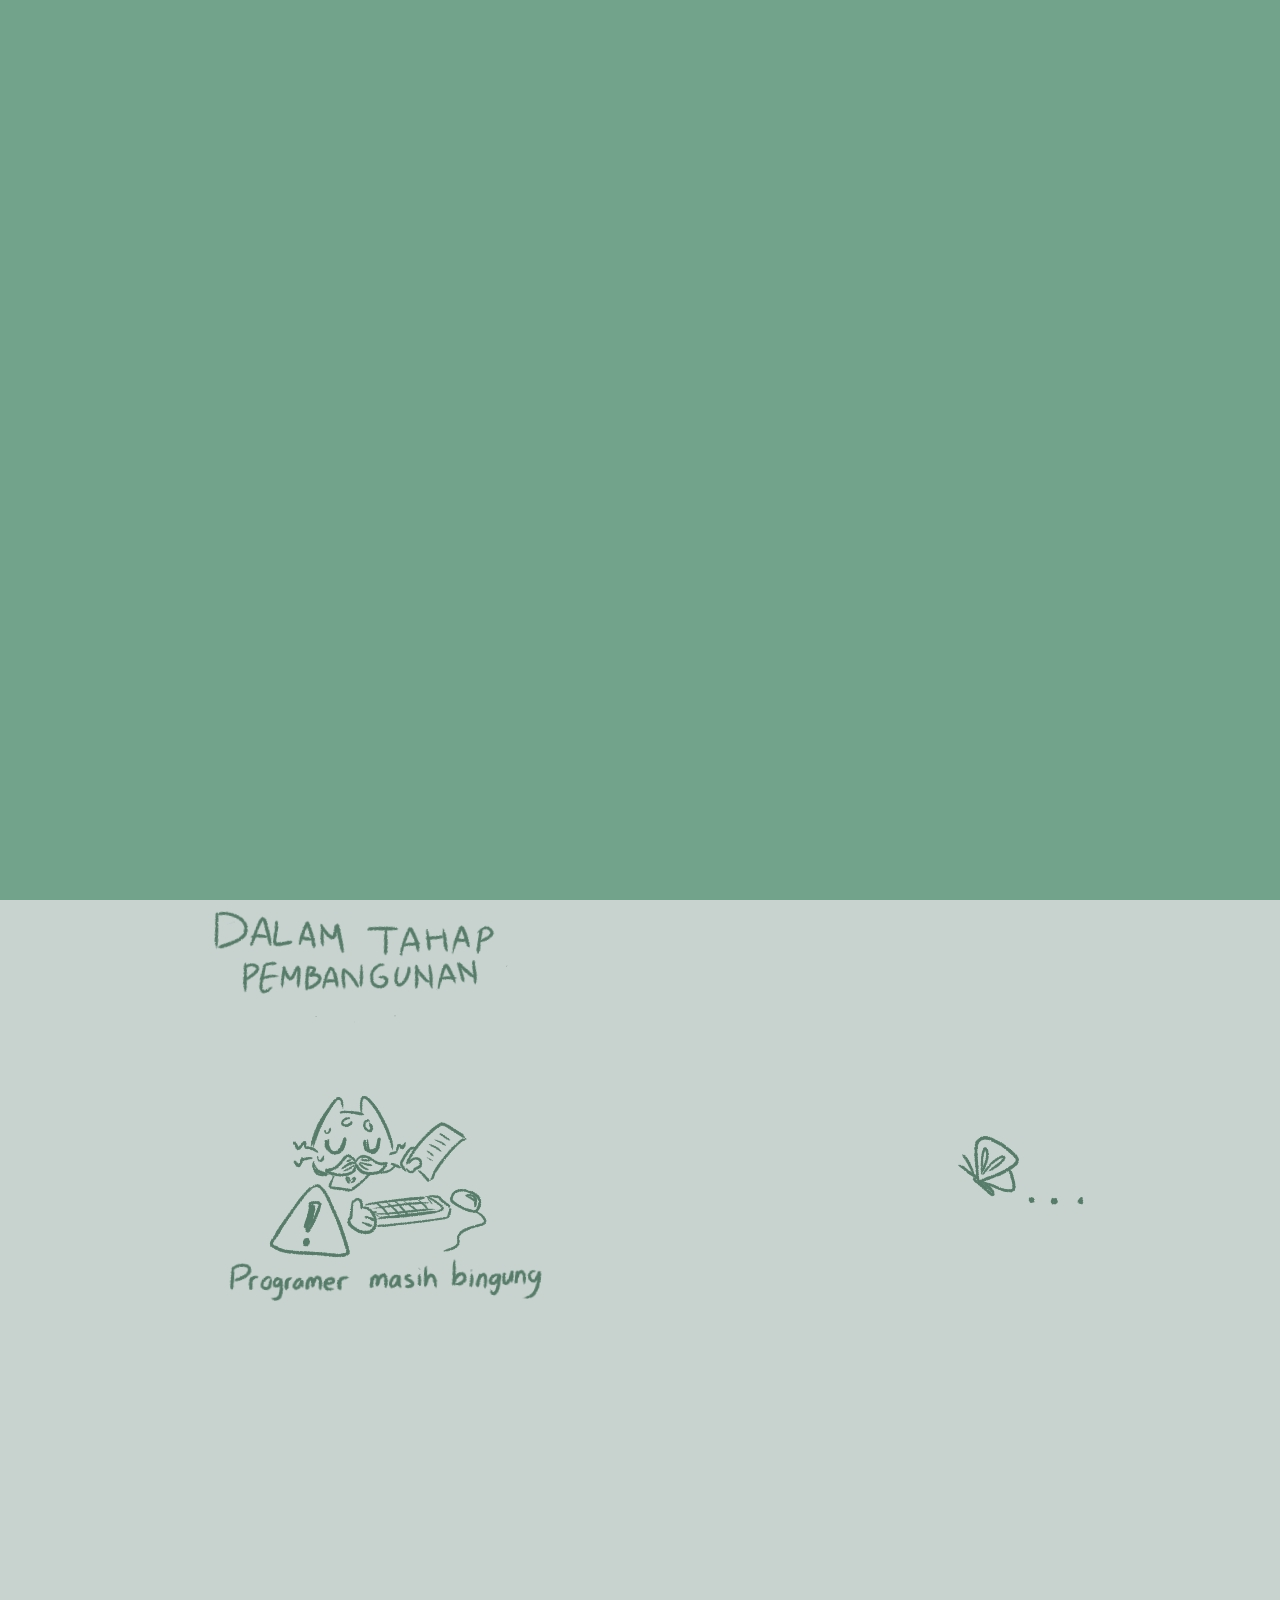
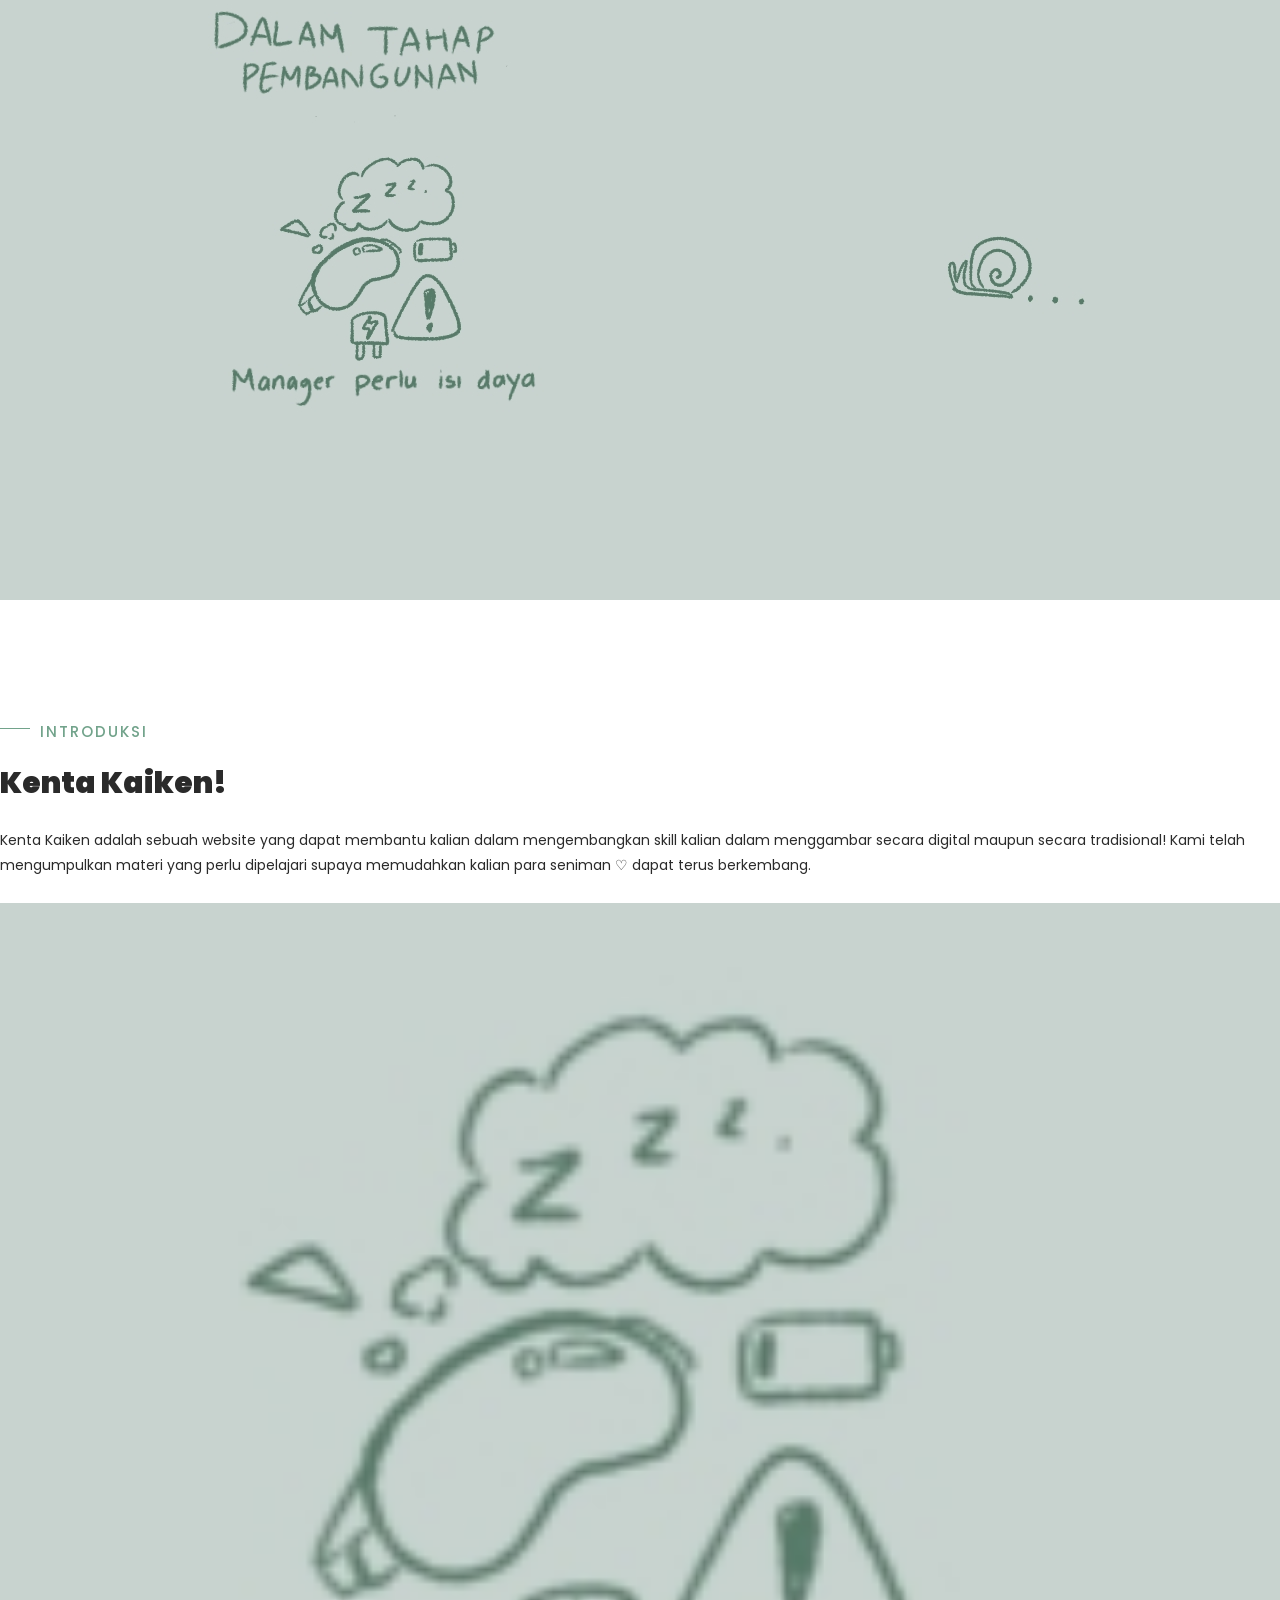
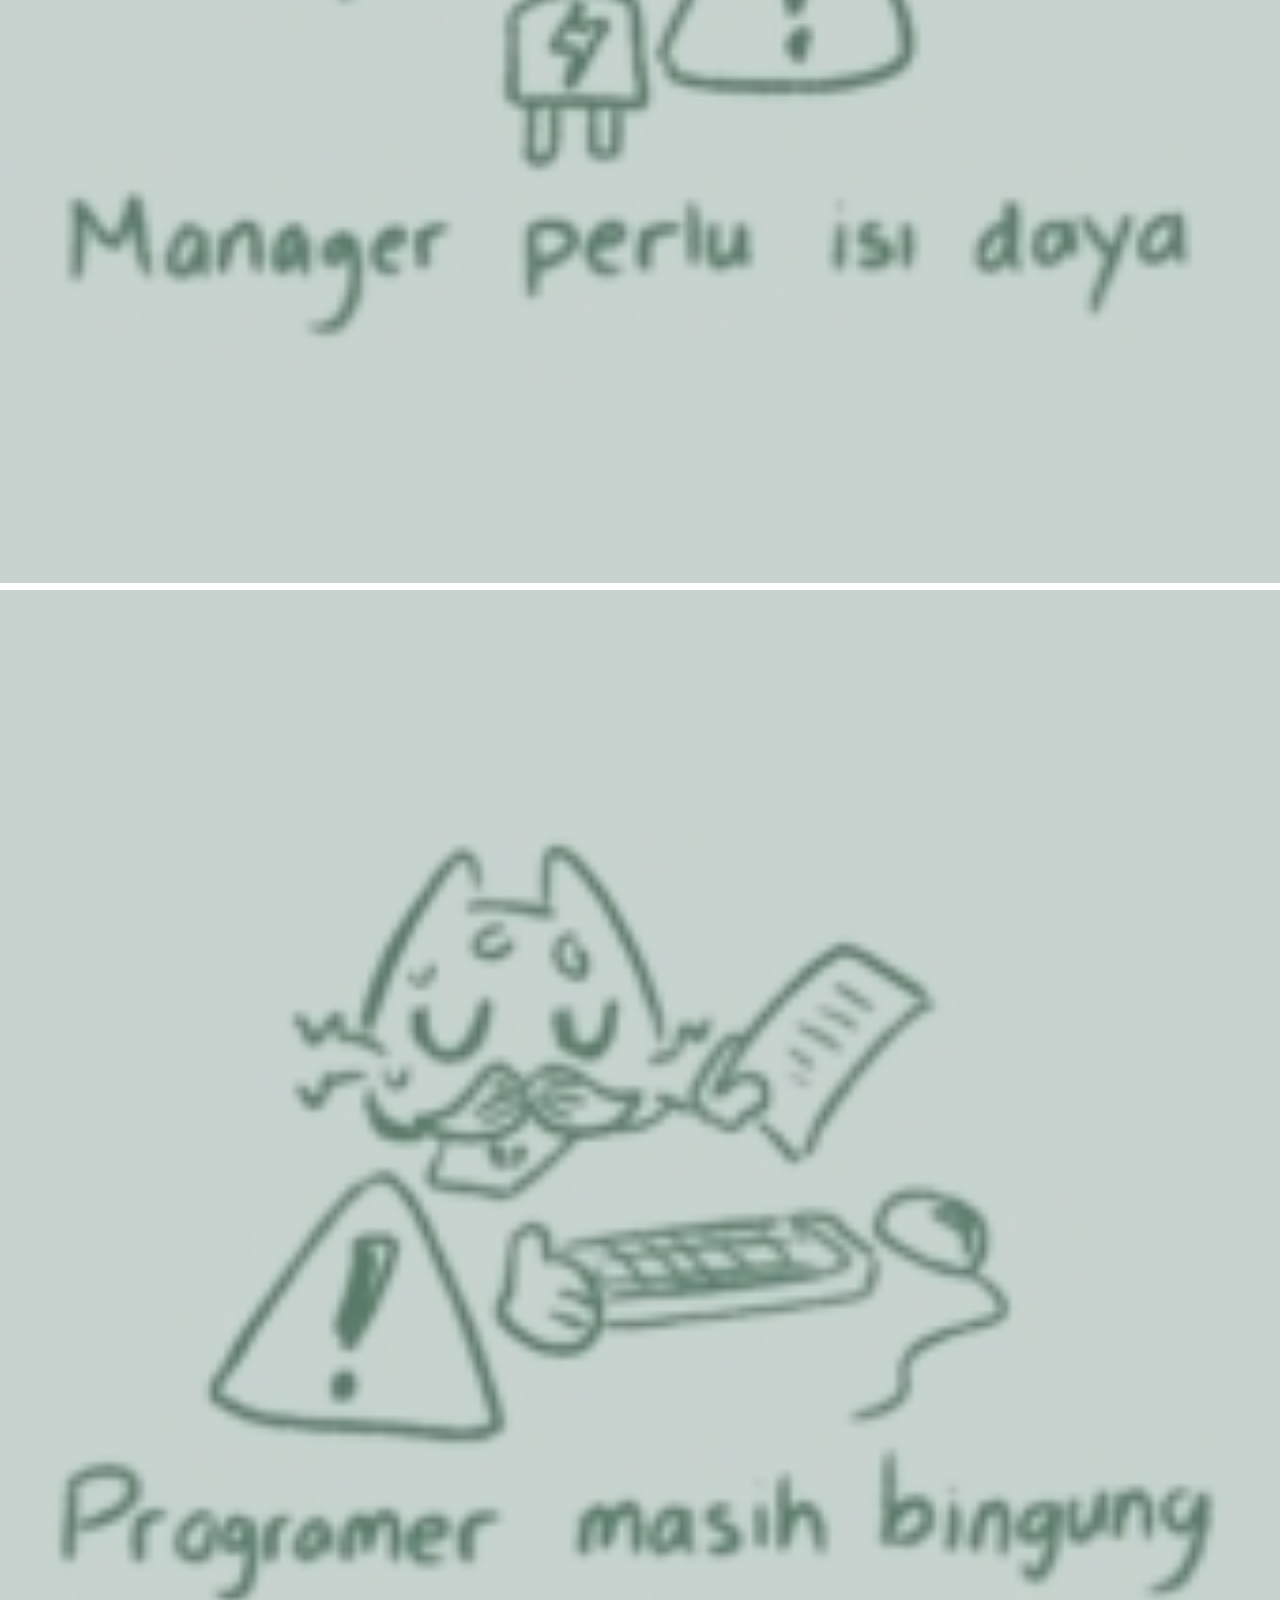
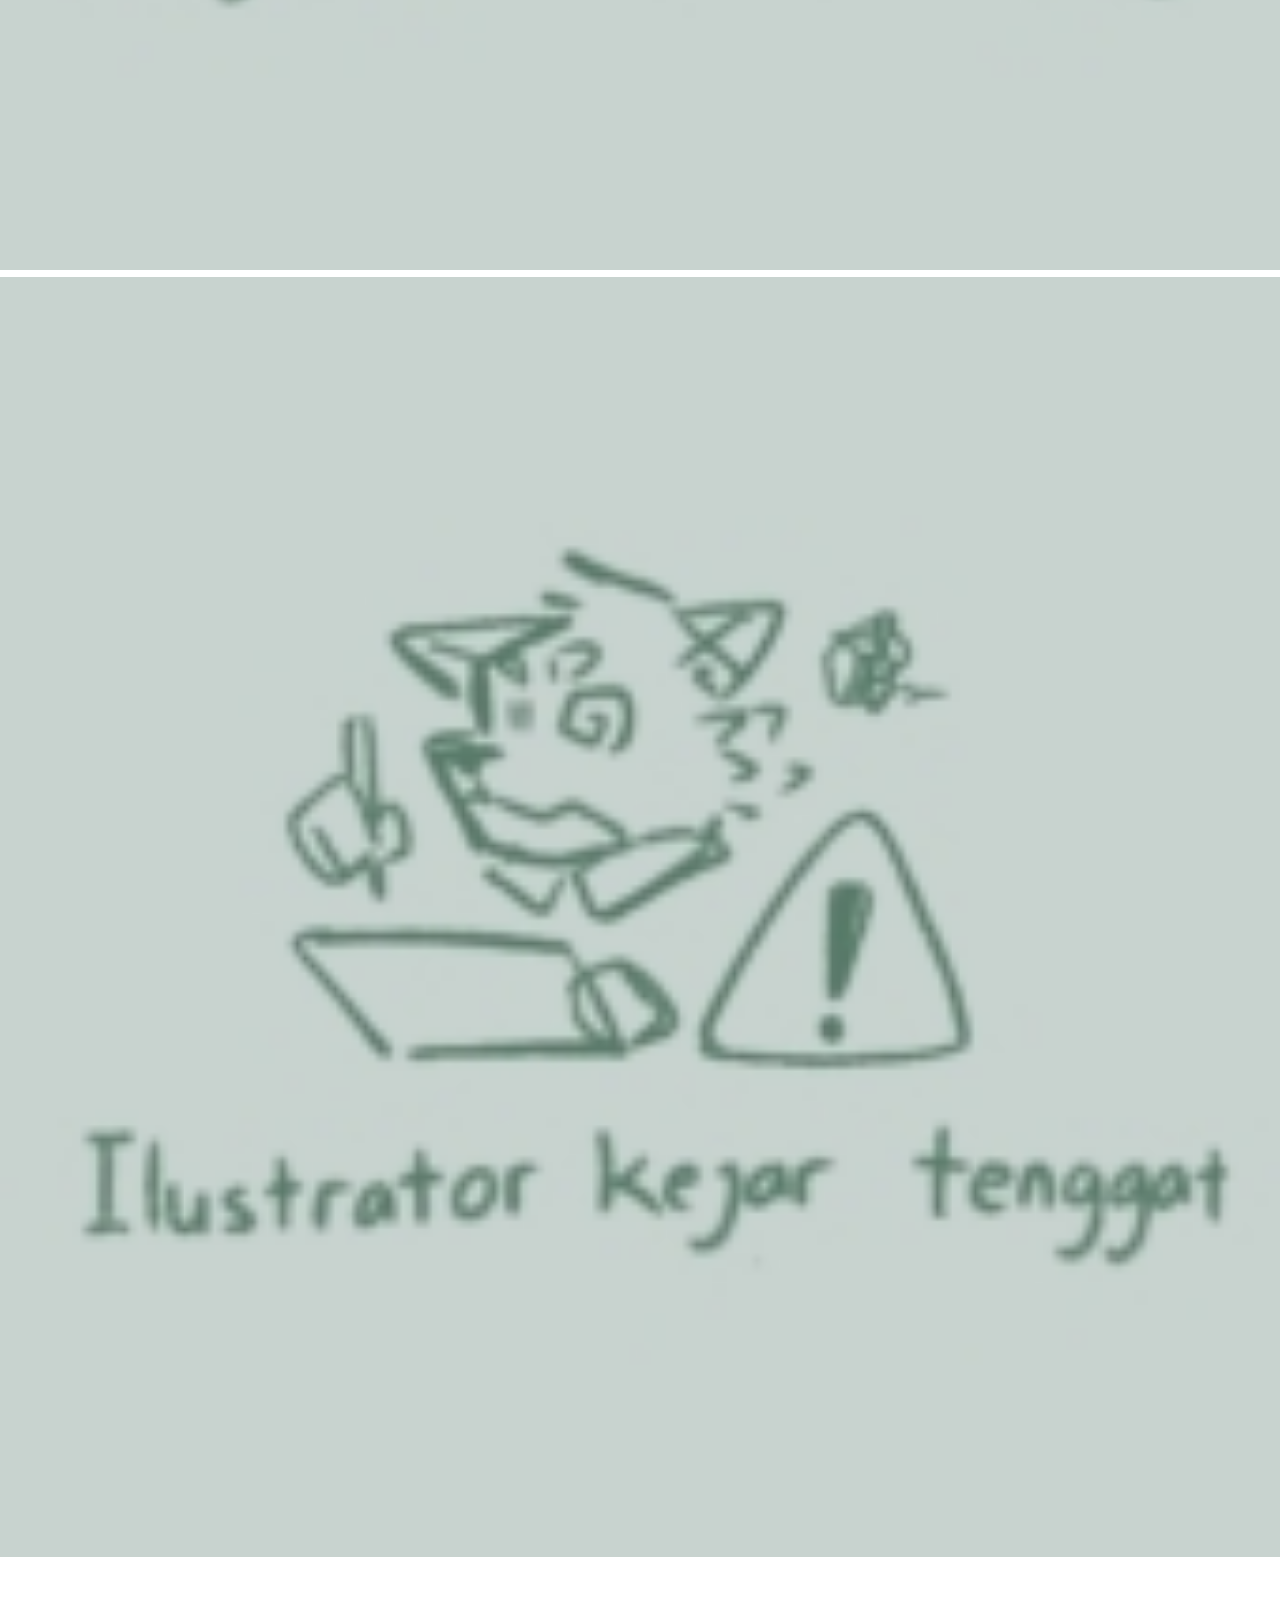
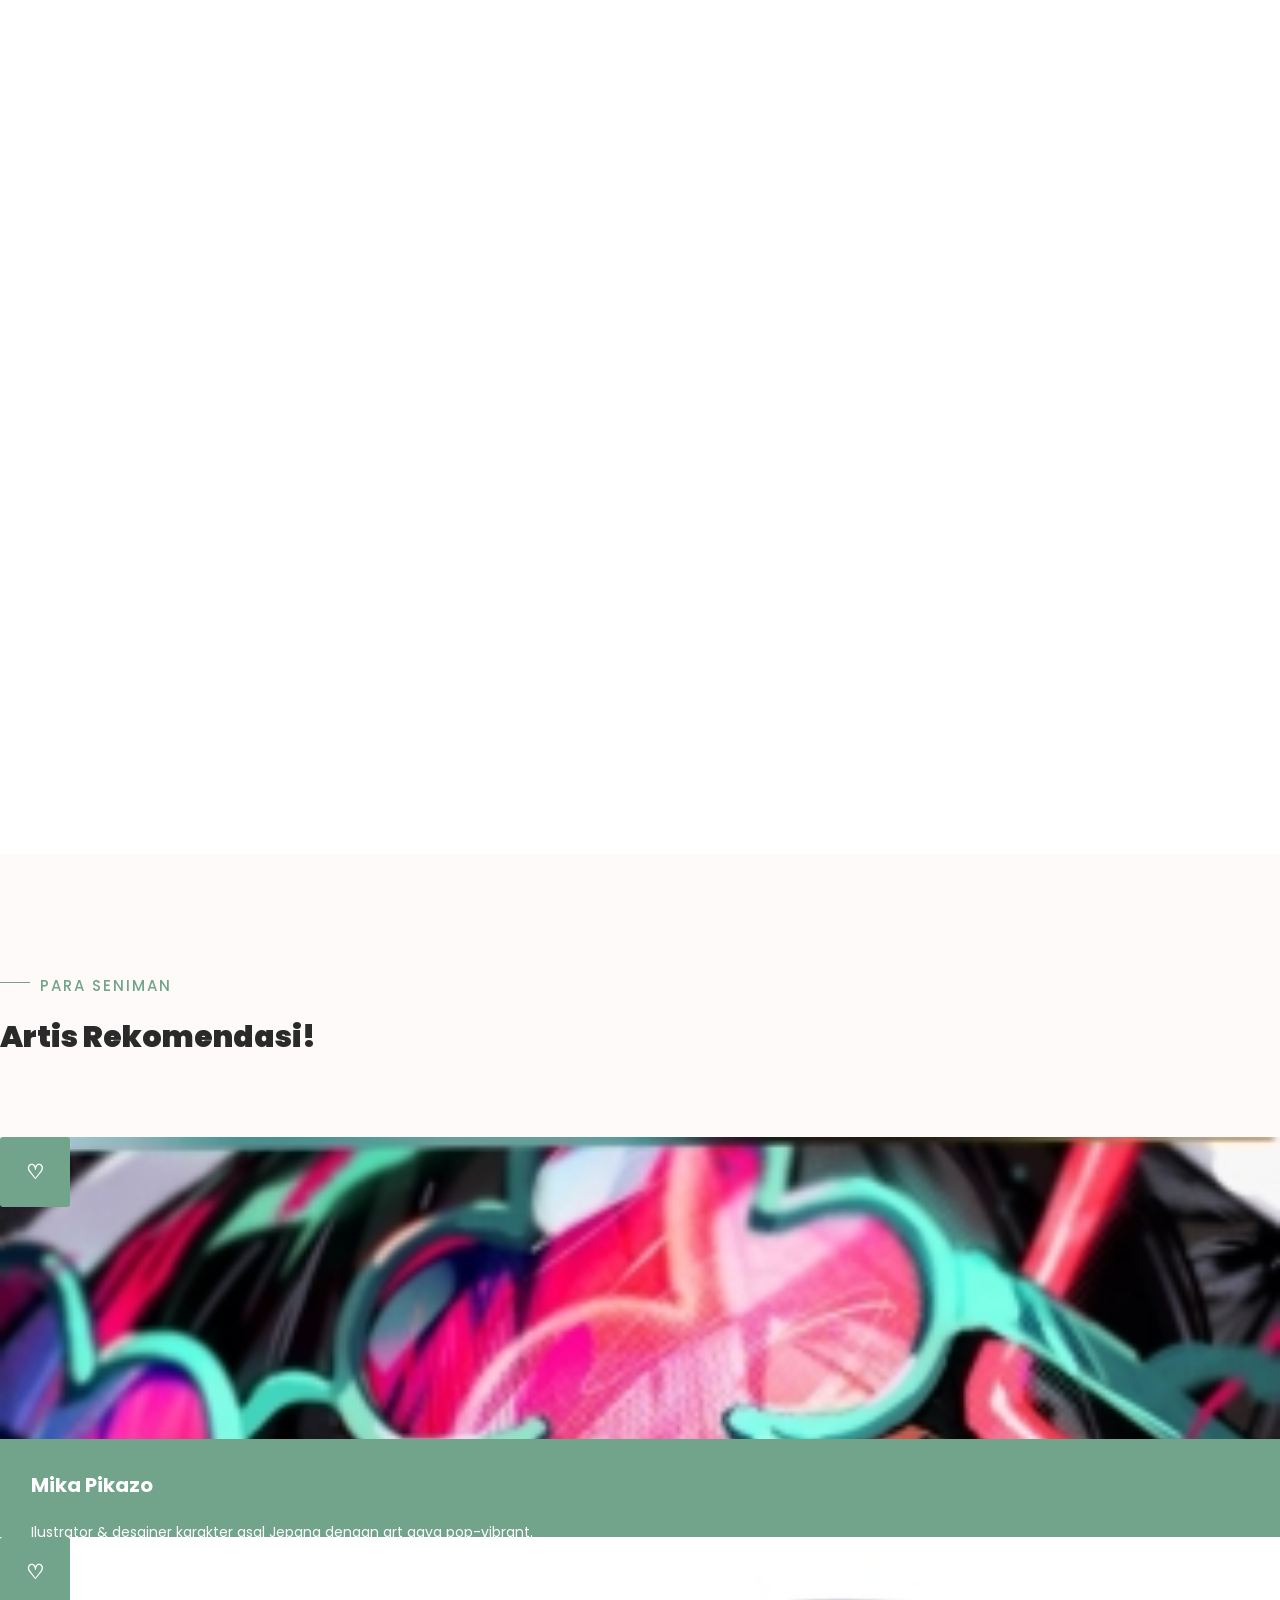
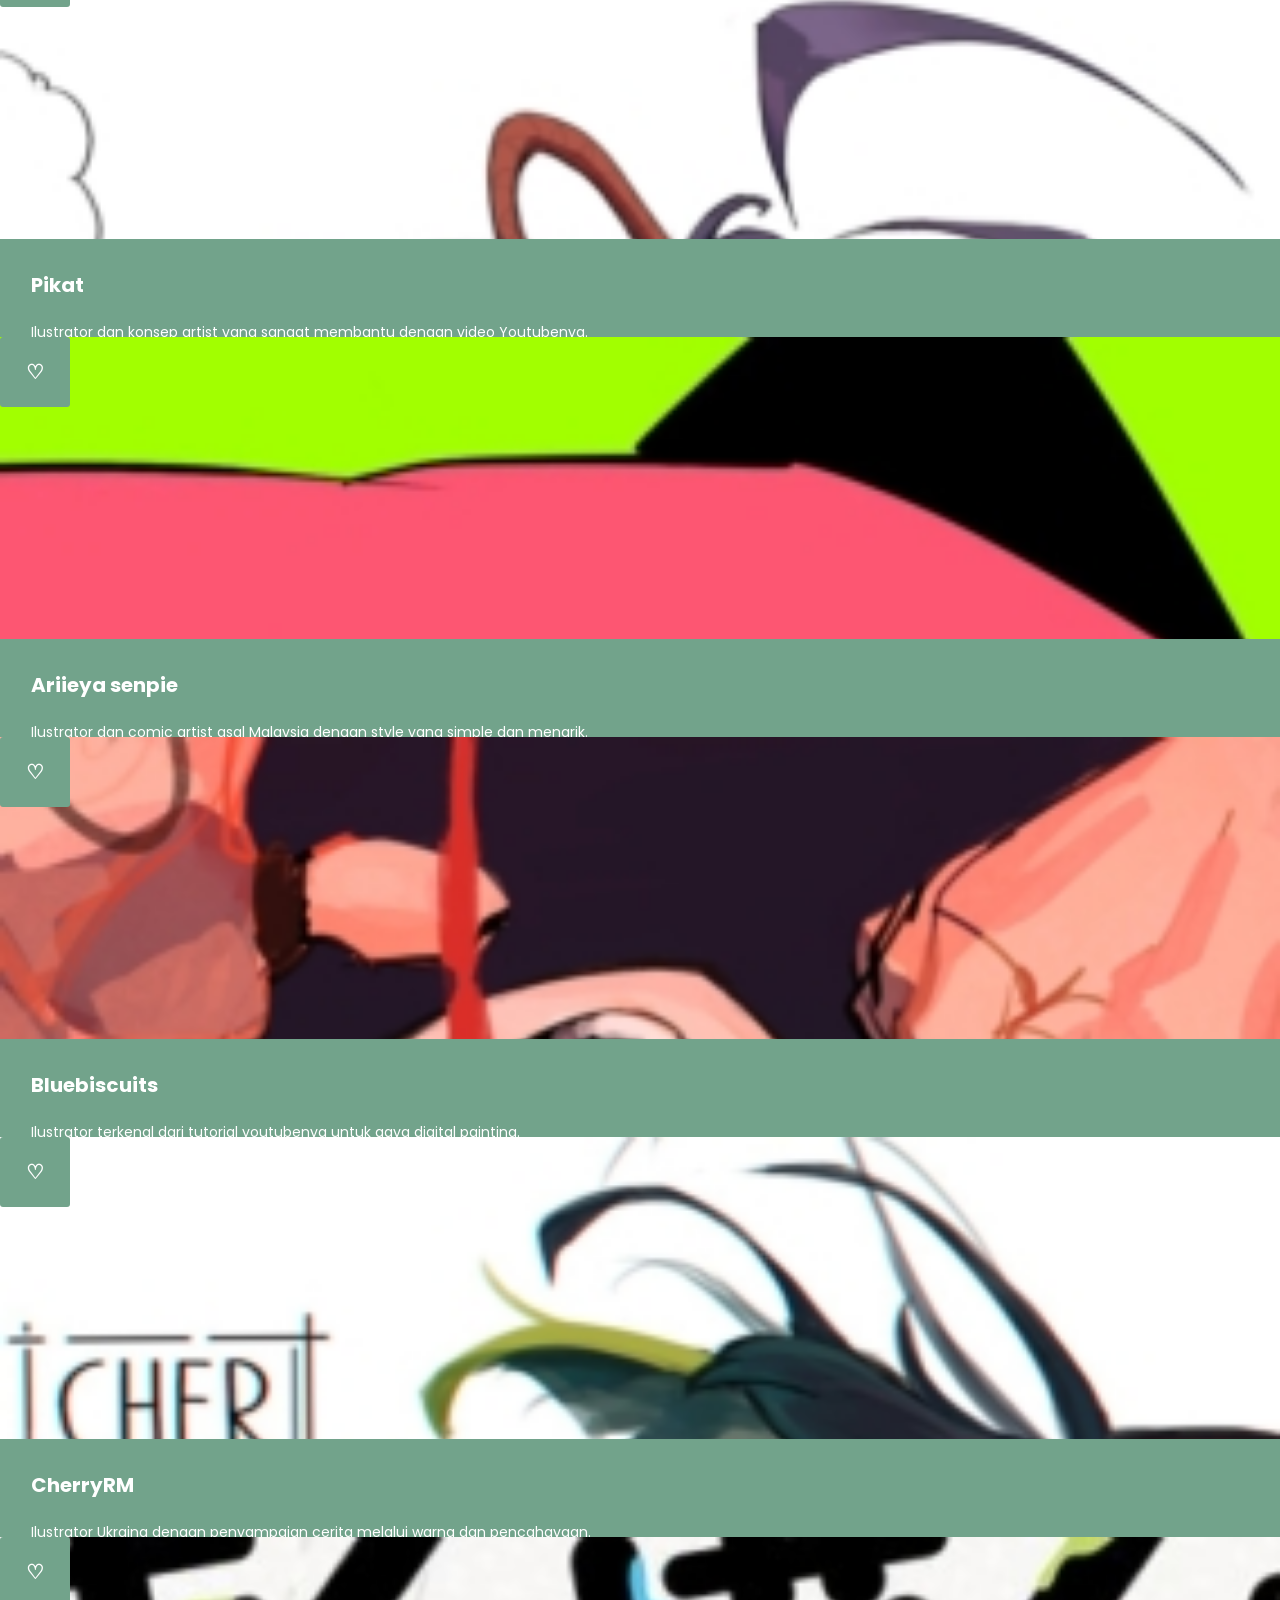
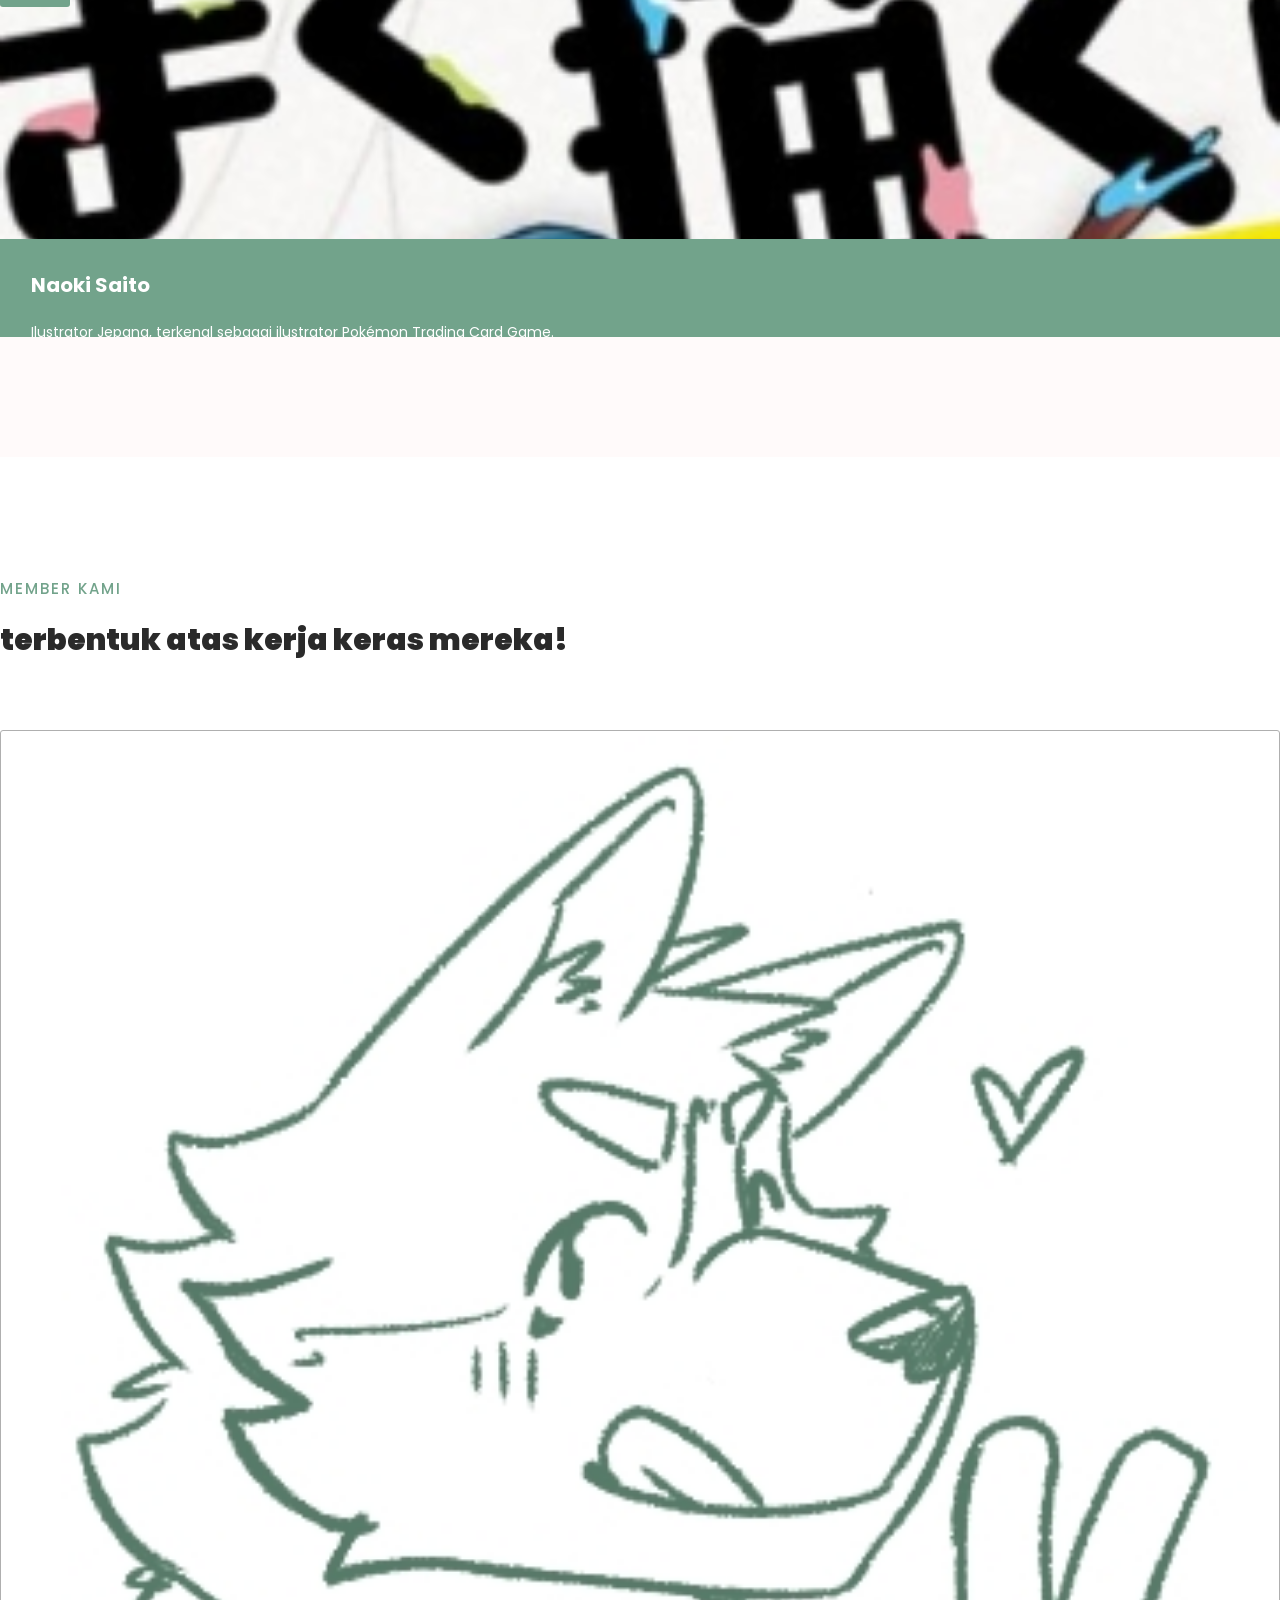
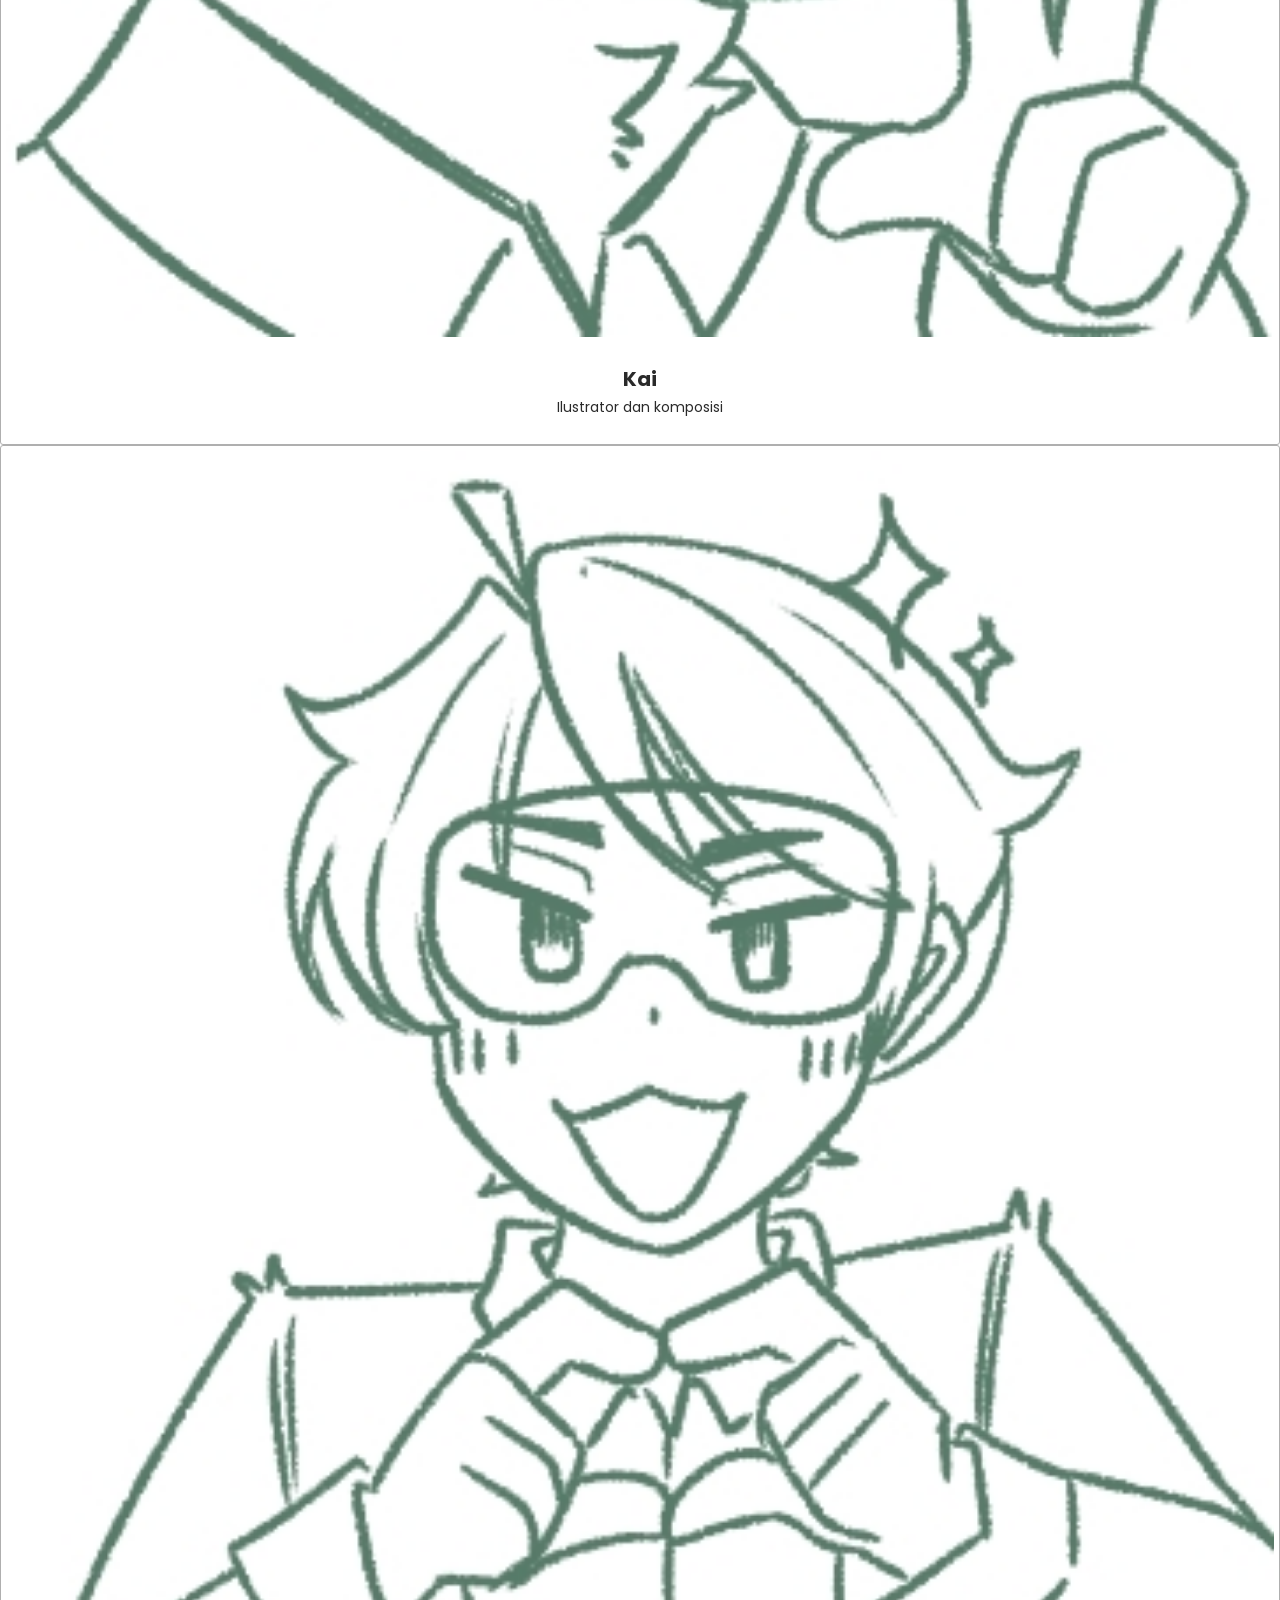
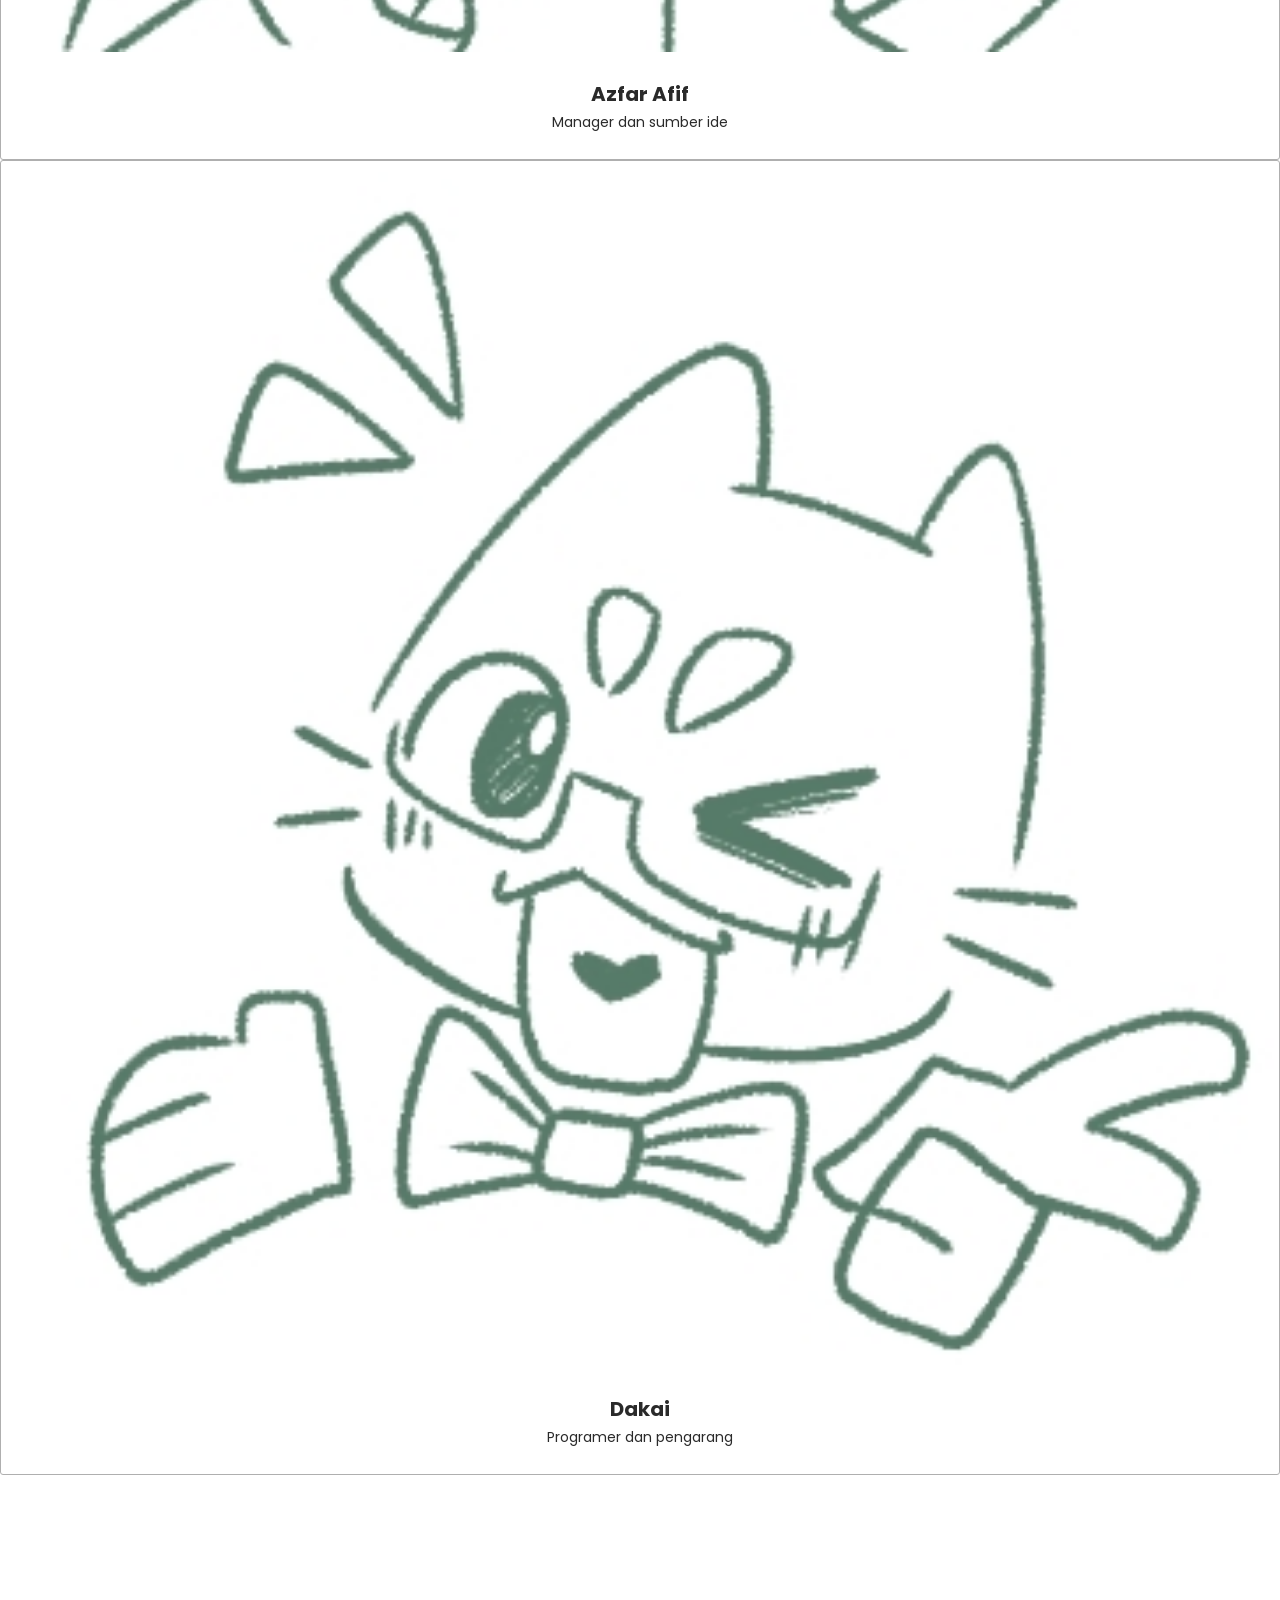
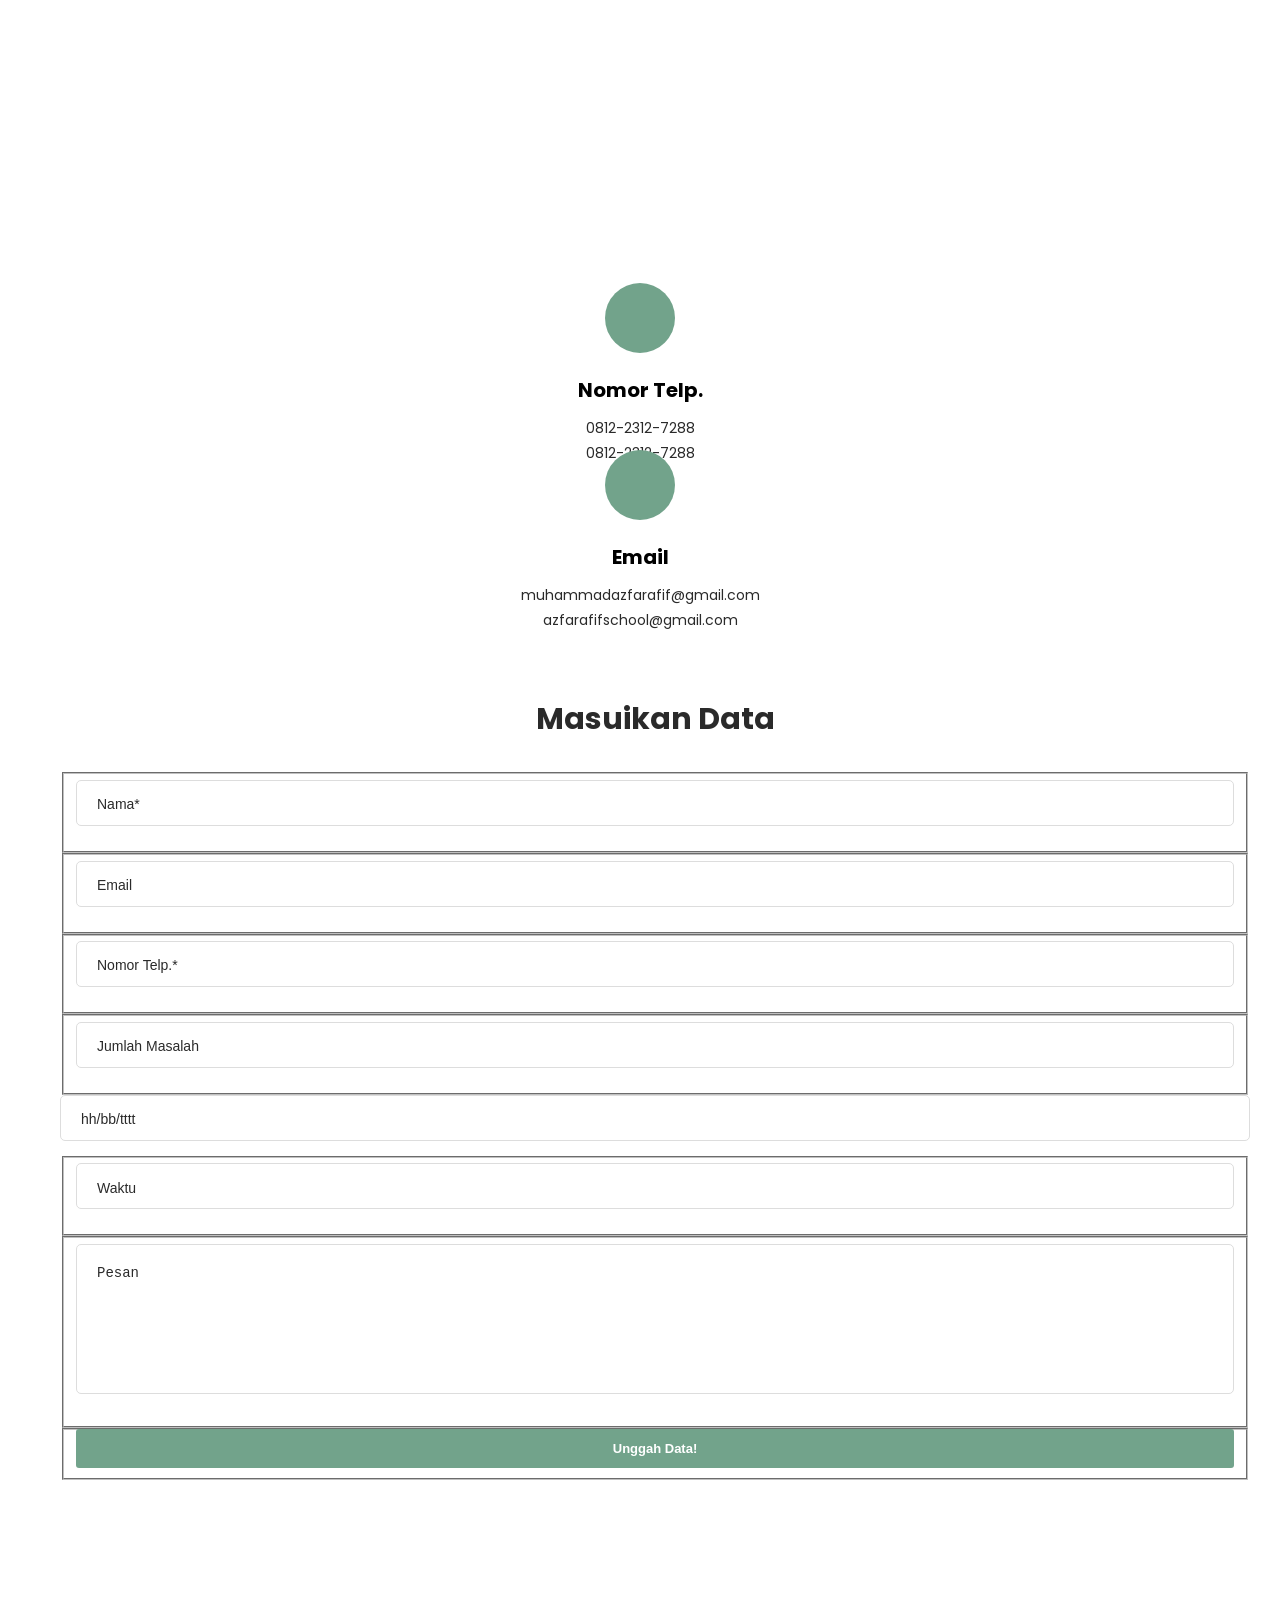
==== index.html @ 00768109 "Update index.html" ====
<!DOCTYPE html>
<html lang="en">

  <head>

    <meta charset="utf-8">
    <meta name="viewport" content="width=device-width, initial-scale=1, shrink-to-fit=no">
    <meta name="description" content="">
    <meta name="author" content="">
    <link href="https://fonts.googleapis.com/css?family=Poppins:100,200,300,400,500,600,700,800,900&display=swap" rel="stylesheet">
    <link href="https://fonts.googleapis.com/css2?family=Dancing+Script:wght@400;500;600;700&display=swap" rel="stylesheet">

    <title>Kenta Kaiken</title>
<!--
    
TemplateMo 558 Klassy Cafe

https://templatemo.com/tm-558-klassy-cafe

-->
    <!-- Additional CSS Files -->
    <link rel="stylesheet" type="text/css" href="assets/css/bootstrap.min.css">

    <link rel="stylesheet" type="text/css" href="assets/css/font-awesome.css">

    <link rel="stylesheet" href="assets/css/templatemo-klassy-cafe.css">

    <link rel="stylesheet" href="assets/css/owl-carousel.css">

    <link rel="stylesheet" href="assets/css/lightbox.css">

    </head>
    
    <body>
    
    <!-- ***** Preloader Start ***** -->
    <div id="preloader">
        <div class="jumper">
            <div></div>
            <div></div>
            <div></div>
        </div>
    </div>  
    <!-- ***** Preloader End ***** -->
    
    
    <!-- ***** Header Area Start ***** -->
    <header class="header-area header-sticky">
        <div class="container">
            <div class="row">
                <div class="col-12">
                    <nav class="main-nav">
                        <!-- ***** Logo Start ***** -->
                        <a href="index.html" class="logo">
                            <img src="assets/images/logo.png" align="klassy cafe html template">
                        </a>
                        <!-- ***** Logo End ***** -->
                        <!-- ***** Menu Start ***** -->
                        <ul class="nav">
                            <li class="scroll-to-section"><a href="#top" class="active">Beranda</a></li>
                            <li class="scroll-to-section"><a href="#about">Tentang</a></li>
                           	
                        <!-- 
                            <li class="submenu">
                                <a href="javascript:;">Drop Down</a>
                                <ul>
                                    <li><a href="#">Drop Down Page 1</a></li>
                                    <li><a href="#">Drop Down Page 2</a></li>
                                    <li><a href="#">Drop Down Page 3</a></li>
                                </ul>
                            </li>
                        -->
                            <li class="scroll-to-section"><a href="#menu">Seniman</a></li>
                            <li class="scroll-to-section"><a href="#chefs">Member</a></li> 
                            <li class="submenu">
                                <a href="javascript:;">Belajar</a>
                                <ul>
                                    <li><a href="garis.html">Garis</a></li>
                                    <li><a href="bentuk.html">Bentuk</a></li>
                                    <li><a href="warna.htm;">Warna</a></li>
                                    <li><a href="perspektif.html">Perspektif</a></li>
                                </ul>
                            </li>
                            <!-- <li class=""><a rel="sponsored" href="https://templatemo.com" target="_blank">External URL</a></li> -->
                            <li class="scroll-to-section"><a href="#reservation">Hubungi Kami</a></li> 
                        </ul>        
                        <a class='menu-trigger'>
                            <span>Menu</span>
                        </a>
                        <!-- ***** Menu End ***** -->
                    </nav>
                </div>
            </div>
        </div>
    </header>
    <!-- ***** Header Area End ***** -->

    <!-- ***** Main Banner Area Start ***** -->
    <div id="top">
        <div class="container-fluid">
            <div class="row">
                <div class="col-lg-4">
                    <div class="left-content">
                        <div class="inner-content">
                            <h4>Kenta Kaiken</h4>
                            <h6>Belajar membuat ilustrasi</h6>
                            <p id="userinfo">Belum Login</p>
                          <div id="authArea">
                              <button onclick="goLogin()" class="nav-cta">Login</button>
                          </div>
                            <!-- <div class="main-white-button scroll-to-section"> -->
                                <!-- <a href=logreg/index.html>Login</a> -->
                            <!-- </div> -->
                        </div>
                    </div>
                </div>
                <div class="col-lg-8">
                    <div class="main-banner header-text">
                        <div class="Modern-Slider">
                          <!-- Item -->
                          <div class="item">
                            <div class="img-fill">
                                <img src="assets/images/slide-01.jpg" alt="">
                            </div>
                          </div>
                          <!-- // Item -->
                          <!-- Item -->
                          <div class="item">
                            <div class="img-fill">
                                <img src="assets/images/slide-02.jpg" alt="">
                            </div>
                          </div>
                          <!-- // Item -->
                          <!-- Item -->
                          <div class="item">
                            <div class="img-fill">
                                <img src="assets/images/slide-03.jpg" alt="">
                            </div>
                          </div>
                          <!-- // Item -->
                        </div>
                    </div>
                </div>
            </div>
        </div>
    </div>
    <!-- ***** Main Banner Area End ***** -->

    <!-- ***** About Area Starts ***** -->
    <section class="section" id="about">
        <div class="container">
            <div class="row">
                <div class="col-lg-6 col-md-6 col-xs-12">
                    <div class="left-text-content">
                        <div class="section-heading">
                            <h6>Introduksi</h6>
                            <h2>Kenta Kaiken!</h2>
                        </div>
                        <p>Kenta Kaiken adalah sebuah website yang dapat membantu kalian dalam mengembangkan skill kalian dalam menggambar secara digital maupun secara tradisional! Kami telah mengumpulkan materi yang perlu dipelajari supaya memudahkan kalian para seniman ♡ dapat terus berkembang.</p>
                        <div class="row">
                            <div class="col-4">
                                <img src="assets/images/about-thumb-01.jpg" alt="">
                            </div>
                            <div class="col-4">
                                <img src="assets/images/about-thumb-02.jpg" alt="">
                            </div>
                            <div class="col-4">
                                <img src="assets/images/about-thumb-03.jpg" alt="">
                            </div>
                        </div>
                    </div>
                </div>
                <div class="col-lg-6 col-md-6 col-xs-12">
                    <div class="right-content">
                        <div class="video-container">
                          <iframe src="https://www.youtube.com/embed/CqUFjcRlwmQ" frameborder="0" allowfullscreen></iframe>
                        </div>
                    </div>
                </div>
            </div>
        </div>
    </section>
    <!-- ***** About Area Ends ***** -->

    <!-- ***** Menu Area Starts ***** -->
    <section class="section" id="menu">
        <div class="container">
            <div class="row">
                <div class="col-lg-4">
                    <div class="section-heading">
                        <h6>Para Seniman</h6>
                        <h2>Artis Rekomendasi!</h2>
                    </div>
                </div>
            </div>
        </div>
        <div class="menu-item-carousel">
            <div class="col-lg-12">
                <div class="owl-menu-item owl-carousel">
                    <div class="item">
                        <div class='card card1'>
                            <div class="price"><h6>♡</h6></div>
                            <div class='info'>
                              <h1 class='title'>Mika Pikazo</h1>
                              <p class='description'>Ilustrator & desainer karakter asal Jepang dengan art gaya pop-vibrant.</p>
                              <div class="main-text-button">
                                  <div class="scroll-to-section"><a href=https://www.mikapikazo.com/>Kunjungi <i class="fa fa-angle-down"></i></a></div>
                              </div>
                            </div>
                        </div>
                    </div>
                    <div class="item">
                        <div class='card card2'>
                            <div class="price"><h6>♡</h6></div>
                            <div class='info'>
                              <h1 class='title'>Pikat</h1>
                              <p class='description'>Ilustrator dan konsep artist yang sangat membantu dengan video Youtubenya.</p>
                              <div class="main-text-button">
                                  <div class="scroll-to-section"><a href=https://www.pikat.io/>Kunjungi <i class="fa fa-angle-down"></i></a></div>
                              </div>
                            </div>
                        </div>
                    </div>
                    <div class="item">
                        <div class='card card3'>
                            <div class="price"><h6>♡</h6></div>
                            <div class='info'>
                              <h1 class='title'>Ariieya senpie</h1>
                              <p class='description'>Ilustrator dan comic artist asal Malaysia dengan style yang simple dan menarik.</p>
                              <div class="main-text-button">
                                  <div class="scroll-to-section"><a href=https://www.instagram.com/ariieya_senpie/>Kunjungi <i class="fa fa-angle-down"></i></a></div>
                              </div>
                            </div>
                        </div>
                    </div>
                    <div class="item">
                        <div class='card card4'>
                            <div class="price"><h6>♡</h6></div>
                            <div class='info'>
                              <h1 class='title'>Bluebiscuits</h1>
                              <p class='description'>Ilustrator terkenal dari tutorial youtubenya untuk gaya digital painting.</p>
                              <div class="main-text-button">
                                  <div class="scroll-to-section"><a href=https://www.youtube.com/channel/UCGz8UsnQO9C2xz_ZlsxAMRQ>Kunjungi <i class="fa fa-angle-down"></i></a></div>
                              </div>
                            </div>
                        </div>
                    </div>
                    <div class="item">
                        <div class='card card5'>
                            <div class="price"><h6>♡</h6></div>
                            <div class='info'>
                              <h1 class='title'>CherryRM</h1>
                              <p class='description'>Ilustrator Ukraina dengan penyampaian cerita melalui warna dan pencahayaan.</p>
                              <div class="main-text-button">
                                  <div class="scroll-to-section"><a href=https://cherryrm.carrd.co/>Kunjungi <i class="fa fa-angle-down"></i></a></div>
                              </div>
                            </div>
                        </div>
                    </div>
                    <div class="item">
                        <div class='card card6'>
                            <div class="price"><h6>♡</h6></div>
                            <div class='info'>
                              <h1 class='title'>Naoki Saito</h1>
                              <p class='description'>Ilustrator Jepang, terkenal sebagai ilustrator Pokémon Trading Card Game.</p>
                              <div class="main-text-button">
                                  <div class="scroll-to-section"><a href=https://www.youtube.com/@saitonaoki2>Kunjungi <i class="fa fa-angle-down"></i></a></div>
                              </div>
                            </div>
                        </div>
                    </div>
                </div>
            </div>
        </div>
    </section>
    <!-- ***** Menu Area Ends ***** -->

    <!-- ***** Chefs Area Starts ***** -->
    <section class="section" id="chefs">
        <div class="container">
            <div class="row">
                <div class="col-lg-4 offset-lg-4 text-center">
                    <div class="section-heading">
                        <h6>Member Kami</h6>
                        <h2>terbentuk atas kerja keras mereka!</h2>
                    </div>
                </div>
            </div>
            <div class="row">
                <div class="col-lg-4">
                    <div class="chef-item">
                        <div class="thumb">
                            <div class="overlay"></div>
                            <ul class="social-icons">
                                <li><a href="#"><i class="fa fa-facebook"></i></a></li>
                                <li><a href="#"><i class="fa fa-twitter"></i></a></li>
                                <li><a href="#"><i class="fa fa-instagram"></i></a></li>
                            </ul>
                            <img src="assets/images/chefs-01.jpg" alt="Chef #1">
                        </div>
                        <div class="down-content">
                            <h4>Kai</h4>
                            <span>Ilustrator dan komposisi</span>
                        </div>
                    </div>
                </div>
                <div class="col-lg-4">
                    <div class="chef-item">
                        <div class="thumb">
                            <div class="overlay"></div>
                            <ul class="social-icons">
                                <li><a href="#"><i class="fa fa-facebook"></i></a></li>
                                <li><a href="#"><i class="fa fa-twitter"></i></a></li>
                                <li><a href="#"><i class="fa fa-behance"></i></a></li>
                            </ul>
                            <img src="assets/images/chefs-02.jpg" alt="Chef #2">
                        </div>
                        <div class="down-content">
                            <h4>Azfar Afif</h4>
                            <span>Manager dan sumber ide</span>
                        </div>
                    </div>
                </div>
                <div class="col-lg-4">
                    <div class="chef-item">
                        <div class="thumb">
                            <div class="overlay"></div>
                            <ul class="social-icons">
                                <li><a href="#"><i class="fa fa-facebook"></i></a></li>
                                <li><a href="#"><i class="fa fa-twitter"></i></a></li>
                                <li><a href="#"><i class="fa fa-google"></i></a></li>
                            </ul>
                            <img src="assets/images/chefs-03.jpg" alt="Chef #3">
                        </div>
                        <div class="down-content">
                            <h4>Dakai</h4>
                            <span>Programer dan pengarang</span>
                        </div>
                    </div>
                </div>
            </div>
        </div>
    </section>
    <!-- ***** Chefs Area Ends ***** -->


    <!-- ***** Reservation Us Area Starts ***** -->
    <section class="section" id="reservation">
        <div class="container">
            <div class="row">
                <div class="col-lg-6 align-self-center">
                    <div class="left-text-content">
                        <div class="section-heading">
                            <h6>Hubungi Kami</h6>
                            <h2>Masukkan data dan lihat apa yang terjadi!</h2>
                        </div>
                        <p>Silahkan hubungi jika ada masakah atau kendala pada website ini.</p>
                        <div class="row">
                            <div class="col-lg-6">
                                <div class="phone">
                                    <i class="fa fa-phone"></i>
                                    <h4>Nomor Telp.</h4>
                                    <span><a href="#">0812-2312-7288</a><br><a href="#">0812-2312-7288</a></span>
                                </div>
                            </div>
                            <div class="col-lg-6">
                                <div class="message">
                                    <i class="fa fa-envelope"></i>
                                    <h4>Email</h4>
                                    <span><a href="#">muhammadazfarafif@gmail.com</a><br><a href="#">azfarafifschool@gmail.com</a></span>
                                </div>
                            </div>
                        </div>
                    </div>
                </div>
                <div class="col-lg-6">
                    <div class="contact-form">
                        <form id="contact" action="" method="post">
                          <div class="row">
                            <div class="col-lg-12">
                                <h4>Masuikan Data</h4>
                            </div>
                            <div class="col-lg-6 col-sm-12">
                              <fieldset>
                                <input name="name" type="text" id="name" placeholder="Nama*" required="">
                              </fieldset>
                            </div>
                            <div class="col-lg-6 col-sm-12">
                              <fieldset>
                              <input name="email" type="text" id="email" pattern="[^ @]*@[^ @]*" placeholder="Email" required="">
                            </fieldset>
                            </div>
                            <div class="col-lg-6 col-sm-12">
                              <fieldset>
                                <input name="phone" type="text" id="phone" placeholder="Nomor Telp.*" required="">
                              </fieldset>
                            </div>
                            <div class="col-md-6 col-sm-12">
                              <fieldset>
                                <select value="number-guests" name="Jumlah Masalah" id="number-guests">
                                    <option value="number-guests">Jumlah Masalah</option>
                                    <option name="1" id="1">1</option>
                                    <option name="2" id="2">2</option>
                                    <option name="3" id="3">3</option>
                                    <option name="4" id="4">4</option>
                                    <option name="5" id="5">5</option>
                                    <option name="6" id="6">6</option>
                                    <option name="7" id="7">7</option>
                                    <option name="8" id="8">8</option>
                                    <option name="9" id="9">9</option>
                                    <option name="10" id="10">10</option>
                                    <option name="11" id="11">11</option>
                                    <option name="12" id="12">12</option>
                                </select>
                              </fieldset>
                            </div>
                            <div class="col-lg-6">
                                <div id="filterDate2">    
                                  <div class="input-group date" data-date-format="jj/mm/yyyy">
                                    <input  name="date" id="date" type="text" class="form-control" placeholder="hh/bb/tttt">
                                    <div class="input-group-addon" >
                                      <span class="glyphicon glyphicon-th"></span>
                                    </div>
                                  </div>
                                </div>   
                            </div>
                            <div class="col-md-6 col-sm-12">
                              <fieldset>
                                <select value="time" name="Waktu" id="time">
                                    <option value="time">Waktu</option>
                                    <option name="Breakfast" id="Breakfast">Pagi</option>
                                    <option name="Lunch" id="Lunch">Siang</option>
                                    <option name="Dinner" id="Dinner">Malam</option>
                                </select>
                              </fieldset>
                            </div>
                            <div class="col-lg-12">
                              <fieldset>
                                <textarea name="Pesan" rows="6" id="message" placeholder="Pesan" required=""></textarea>
                              </fieldset>
                            </div>
                            <div class="col-lg-12">
                              <fieldset>
                                <button type="submit" id="form-submit" class="main-button-icon">Unggah Data!</button>
                              </fieldset>
                            </div>
                          </div>
                        </form>
                    </div>
                </div>
            </div>
        </div>
    </section>
    <!-- ***** Reservation Area Ends ***** -->

    <!-- ***** About Area Starts ***** -->
    <section class="section" id="about">
        <div class="container">
            <div class="row">
                <div class="col-lg-6 col-md-6 col-xs-12">
                    <div class="left-text-content">
                        <div class="section-heading">
                            <h6>Peta</h6>
                            <h2>Disini Tempat Website Kenta Kaiken Dibuat</h2>
                        </div>
                        <p>Kenta Kaiken dibuat sebagai proyek akhir tugas Informatika, yang menguji seberapa paham siswa dalam memahami logika dan tulisan kode pada HTML dan juga CSS. Dengan membuka kode di dalamnya semua di tantang untuk memahami cara kerja serta sekaligus mengasah kemampuan problem solving berdasarkan logika sederhana.</p>
                        <div class="row">
                            <div class="col-4">
                                <img src="assets/images/about-thumb-01.jpg" alt="">
                            </div>
                            <div class="col-4">
                                <img src="assets/images/about-thumb-02.jpg" alt="">
                            </div>
                            <div class="col-4">
                                <img src="assets/images/about-thumb-03.jpg" alt="">
                            </div>
                        </div>
                    </div>
                </div>
                <div class="col-lg-6 col-md-6 col-xs-12">
                    <div class="right-content">
                        <div class="thumb">
                            <iframe src="https://www.google.com/maps/embed?pb=!1m18!1m12!1m3!1d3299.2300313351293!2d110.39281007500517!3d-7.80044999221977!2m3!1f0!2f0!3f0!3m2!1i1024!2i768!4f13.1!3m3!1m2!1s0x2e7a57669d43fe55%3A0x75fae1bb400d4da5!2sSMA%20Negeri%208%20Yogyakarta!5e1!3m2!1sen!2sid!4v1776597935244!5m2!1sen!2sid" width="100%" height="400" frameborder="0" style="border:0" allowfullscreen></iframe>
                        </div>
                    </div>
                </div>
            </div>
        </div>
    </section>
    <!-- ***** About Area Ends ***** -->
    
    <!-- ***** Footer Start ***** -->
    <footer>
        <div class="container">
            <div class="row">
                <div class="col-lg-4 col-xs-12">
                    <div class="right-text-content">
                            <ul class="social-icons">
                                <li><a href="#"><i class="fa fa-facebook"></i></a></li>
                                <li><a href="#"><i class="fa fa-twitter"></i></a></li>
                                <li><a href="#"><i class="fa fa-linkedin"></i></a></li>
                                <li><a href="#"><i class="fa fa-instagram"></i></a></li>
                            </ul>
                    </div>
                </div>
                <div class="col-lg-4">
                    <div class="logo">
                        <a href="index.html"><img src="assets/images/white-logo.png" alt=""></a>
                    </div>
                </div>
                <div class="col-lg-4 col-xs-12">
                    <div class="left-text-content">
                        <p>© Copyright Kenta Kaiken.
                        
                        <br>Design: TemplateMo</p>
                    </div>
                </div>
            </div>
        </div>
    </footer>

    <!-- jQuery -->
    <script src="assets/js/jquery-2.1.0.min.js"></script>

    <!-- Bootstrap -->
    <script src="assets/js/popper.js"></script>
    <script src="assets/js/bootstrap.min.js"></script>

    <!-- Plugins -->
    <script src="assets/js/owl-carousel.js"></script>
    <script src="assets/js/accordions.js"></script>
    <script src="assets/js/datepicker.js"></script>
    <script src="assets/js/scrollreveal.min.js"></script>
    <script src="assets/js/waypoints.min.js"></script>
    <script src="assets/js/jquery.counterup.min.js"></script>
    <script src="assets/js/imgfix.min.js"></script> 
    <script src="assets/js/slick.js"></script> 
    <script src="assets/js/lightbox.js"></script> 
    <script src="assets/js/isotope.js"></script> 
    
    <!-- Global Init -->
    <script src="assets/js/custom.js"></script>
    <script>
      function isLoggedIn() {
        return localStorage.getItem('kentakaiken_logged_in') === 'true';
      }

      function getUsername() {
        return localStorage.getItem('kentakaiken_username') || '';
      }

      var loginLink = document.querySelector('.main-white-button a');

      if (isLoggedIn()) {
        loginLink.textContent = 'Keluar';
        loginLink.href = '#';
        loginLink.onclick = function(e) {
          e.preventDefault();
          localStorage.removeItem('kentakaiken_logged_in');
          localStorage.removeItem('kentakaiken_username');
          localStorage.removeItem('kentakaiken_email');
          window.location.href = 'logreg/index.html';
        };
      } else {
        loginLink.textContent = 'Masuk';
        loginLink.href = 'logreg/index.html';
      }

      // Show username in the banner
      var innerContent = document.querySelector('.inner-content');
      var usernameDisplay = document.createElement('p');
      usernameDisplay.style.color = '#fff';
      usernameDisplay.style.fontSize = '14px';
      usernameDisplay.style.marginTop = '8px';

      if (isLoggedIn()) {
        usernameDisplay.textContent = 'Halo, ' + getUsername() + '!';
      } else {
        usernameDisplay.textContent = '';
      }
    
      innerContent.appendChild(usernameDisplay);

      $(function() {
          var selectedClass = "";
          $("p").click(function(){
          selectedClass = $(this).attr("data-rel");
          $("#portfolio").fadeTo(50, 0.1);
              $("#portfolio div").not("."+selectedClass).fadeOut();
          setTimeout(function() {
            $("."+selectedClass).fadeIn();
            $("#portfolio").fadeTo(50, 1);
          }, 500);
          });
      });
    </script>
  </body>
</html>
---- assets/css/templatemo-klassy-cafe.css ----
/*

TemplateMo 558 Klassy Cafe

https://templatemo.com/tm-558-klassy-cafe

*/

/* ---------------------------------------------
Table of contents
------------------------------------------------
01. font & reset css
02. reset
03. global styles
04. header
05. banner
06. features
07. testimonials
08. contact
09. footer
10. preloader
11. search
12. portfolio

--------------------------------------------- */
/* 
---------------------------------------------
font & reset css
--------------------------------------------- 
*/
@import url("https://fonts.googleapis.com/css?family=Poppins:100,200,300,400,500,600,700,800,900");
/* 
---------------------------------------------
reset
--------------------------------------------- 
*/
html, body, div, span, applet, object, iframe, h1, h2, h3, h4, h5, h6, p, blockquote, div
pre, a, abbr, acronym, address, big, cite, code, del, dfn, em, font, img, ins, kbd, q,
s, samp, small, strike, strong, sub, sup, tt, var, b, u, i, center, dl, dt, dd, ol, ul, li,
figure, header, nav, section, article, aside, footer, figcaption {
  margin: 0;
  padding: 0;
  border: 0;
  outline: 0;
}

.video-container {
    width: 100%;
    aspect-ratio: 16 / 9;
    margin-top: 60px;
}

.video-container iframe {
    width: 100%;
    height: 100%;
    border: none;
}

.clearfix:after {
  content: ".";
  display: block;
  clear: both;
  visibility: hidden;
  line-height: 0;
  height: 0;
}

.clearfix {
  display: inline-block;
}

html[xmlns] .clearfix {
  display: block;
}

* html .clearfix {
  height: 1%;
}

ul, li {
  padding: 0;
  margin: 0;
  list-style: none;
}

header, nav, section, article, aside, footer, hgroup {
  display: block;
}

* {
  box-sizing: border-box;
}

html, body {
  font-family: 'Poppins', sans-serif;
  font-weight: 400;
  background-color: #fff;
  font-size: 16px;
  -ms-text-size-adjust: 100%;
  -webkit-font-smoothing: antialiased;
  -moz-osx-font-smoothing: grayscale;
}

a {
  text-decoration: none !important;
}

h1, h2, h3, h4, h5, h6 {
  margin-top: 0px;
  margin-bottom: 0px;
}

ul {
  margin-bottom: 0px;
}

p {
  font-size: 14px;
  line-height: 25px;
  color: #2a2a2a;
}

/* 
---------------------------------------------
global styles
--------------------------------------------- 
*/
html,
body {
  background: #fff;
  font-family: 'Poppins', sans-serif;
}

::selection {
  background: #72A38B;
  color: #fff;
}

::-moz-selection {
  background: #72A38B;
  color: #fff;
}

@media (max-width: 991px) {
  html, body {
    overflow-x: hidden;
  }
  .mobile-top-fix {
    margin-top: 30px;
    margin-bottom: 0px;
  }
  .mobile-bottom-fix {
    margin-bottom: 30px;
  }
  .mobile-bottom-fix-big {
    margin-bottom: 60px;
  }
}

.main-white-button a {
  font-size: 13px;
  color: #72A38B;
  background-color: #fff;
  padding: 12px 25px;
  display: inline-block;
  border-radius: 3px;
  font-weight: 600;
  transition: all .3s;
}

.main-white-button a:hover {
  opacity: 0.9;
}

.main-text-button a {
  font-size: 13px;
  color: #fff;
  font-weight: 600;
  transition: all .3s;
}

.main-text-button a:hover {
  opacity: 0.9;
}

.section-heading h6 {
  position: relative;
  font-size: 15px;
  color: #72A38B;
  font-weight: 500;
  letter-spacing: 2px;
  text-transform: uppercase;
  padding-left: 40px;
}

.section-heading h6:before {
  width: 30px;
  height: 1px;
  content: '';
  position: absolute;
  left: 0;
  top: 8px;
  background-color: #72A38B;
}

.section-heading h2 {
  line-height: 40px;
  margin-top: 20px;
  margin-bottom: 25px; 
  font-size: 30px;
  font-weight: 900;
  color: #2a2a2a;
}


/* 
---------------------------------------------
header
--------------------------------------------- 
*/

.background-header {
  background-color: #fff;
  height: 80px!important;
  position: fixed!important;
  top: 0px;
  left: 0px;
  right: 0px;
  box-shadow: 0px 0px 10px rgba(0,0,0,0.15)!important;
}

.background-header .logo,
.background-header .main-nav .nav li a {
  color: #1e1e1e!important;
}

.background-header .main-nav .nav li:hover a {
  color: #72A38B!important;
}

.background-header .nav li a.active {
  color: #72A38B!important;
}

.header-area {
  background-color: #fff;
  position: absolute;
  top: 0px;
  left: 0px;
  right: 0px;
  z-index: 100;
  height: 100px;
  -webkit-transition: all .5s ease 0s;
  -moz-transition: all .5s ease 0s;
  -o-transition: all .5s ease 0s;
  transition: all .5s ease 0s;
}

.header-area .main-nav {
  min-height: 80px;
  background: transparent;
}

.header-area .main-nav .logo {
  line-height: 100px;
  color: #fff;
  font-size: 28px;
  font-weight: 700;
  text-transform: uppercase;
  letter-spacing: 2px;
  float: left;
  -webkit-transition: all 0.3s ease 0s;
  -moz-transition: all 0.3s ease 0s;
  -o-transition: all 0.3s ease 0s;
  transition: all 0.3s ease 0s;
}

.background-header .main-nav .logo {
  line-height: 75px;
}

.background-header .nav {
  margin-top: 20px !important;
}

.header-area .main-nav .nav {
  float: right;
  margin-top: 30px;
  margin-right: 0px;
  background-color: transparent;
  -webkit-transition: all 0.3s ease 0s;
  -moz-transition: all 0.3s ease 0s;
  -o-transition: all 0.3s ease 0s;
  transition: all 0.3s ease 0s;
  position: relative;
  z-index: 999;
}

.header-area .main-nav .nav li {
  padding-left: 15px;
  padding-right: 15px;
}

.header-area .main-nav .nav li:last-child {
  padding-right: 0px;
}

.header-area .main-nav .nav li a {
  display: block;
  font-weight: 600;
  font-size: 15px;
  color: #2a2a2a;
  text-transform: capitalize;
  -webkit-transition: all 0.3s ease 0s;
  -moz-transition: all 0.3s ease 0s;
  -o-transition: all 0.3s ease 0s;
  transition: all 0.3s ease 0s;
  height: 40px;
  line-height: 40px;
  border: transparent;
  letter-spacing: 1px;
}

.header-area .main-nav .nav li a {
  color: #2a2a2a;
}

.header-area .main-nav .nav li:hover a,
.header-area .main-nav .nav li a.active {
  color: #72A38B!important;
}

.background-header .main-nav .nav li:hover a,
.background-header .main-nav .nav li a.active {
  color: #72A38B!important;
  opacity: 1;
}

.header-area .main-nav .nav li.submenu {
  position: relative;
  padding-right: 30px;
}

.header-area .main-nav .nav li.submenu:after {
  font-family: FontAwesome;
  content: "\f107";
  font-size: 12px;
  color: #2a2a2a;
  position: absolute;
  right: 18px;
  top: 12px;
}

.background-header .main-nav .nav li.submenu:after {
  color: #2a2a2a;
}

.header-area .main-nav .nav li.submenu ul {
  position: absolute;
  width: 200px;
  box-shadow: 0 2px 28px 0 rgba(0, 0, 0, 0.06);
  overflow: hidden;
  top: 50px;
  opacity: 0;
  transform: translateY(+2em);
  visibility: hidden;
  z-index: -1;
  transition: all 0.3s ease-in-out 0s, visibility 0s linear 0.3s, z-index 0s linear 0.01s;
}

.header-area .main-nav .nav li.submenu ul li {
  margin-left: 0px;
  padding-left: 0px;
  padding-right: 0px;
}

.header-area .main-nav .nav li.submenu ul li a {
  opacity: 1;
  display: block;
  background: #f7f7f7;
  color: #2a2a2a!important;
  padding-left: 20px;
  height: 40px;
  line-height: 40px;
  -webkit-transition: all 0.3s ease 0s;
  -moz-transition: all 0.3s ease 0s;
  -o-transition: all 0.3s ease 0s;
  transition: all 0.3s ease 0s;
  position: relative;
  font-size: 13px;
  font-weight: 400;
  border-bottom: 1px solid #eee;
}

.header-area .main-nav .nav li.submenu ul li a:hover {
  background: #fff;
  color: #72A38B!important;
  padding-left: 25px;
}

.header-area .main-nav .nav li.submenu ul li a:hover:before {
  width: 3px;
}

.header-area .main-nav .nav li.submenu:hover ul {
  visibility: visible;
  opacity: 1;
  z-index: 1;
  transform: translateY(0%);
  transition-delay: 0s, 0s, 0.3s;
}

.header-area .main-nav .menu-trigger {
  cursor: pointer;
  display: block;
  position: absolute;
  top: 33px;
  width: 32px;
  height: 40px;
  text-indent: -9999em;
  z-index: 99;
  right: 40px;
  display: none;
}

.background-header .main-nav .menu-trigger {
  top: 23px;
}

.header-area .main-nav .menu-trigger span,
.header-area .main-nav .menu-trigger span:before,
.header-area .main-nav .menu-trigger span:after {
  -moz-transition: all 0.4s;
  -o-transition: all 0.4s;
  -webkit-transition: all 0.4s;
  transition: all 0.4s;
  background-color: #1e1e1e;
  display: block;
  position: absolute;
  width: 30px;
  height: 2px;
  left: 0;
}

.background-header .main-nav .menu-trigger span,
.background-header .main-nav .menu-trigger span:before,
.background-header .main-nav .menu-trigger span:after {
  background-color: #1e1e1e;
}

.header-area .main-nav .menu-trigger span:before,
.header-area .main-nav .menu-trigger span:after {
  -moz-transition: all 0.4s;
  -o-transition: all 0.4s;
  -webkit-transition: all 0.4s;
  transition: all 0.4s;
  background-color: #1e1e1e;
  display: block;
  position: absolute;
  width: 30px;
  height: 2px;
  left: 0;
  width: 75%;
}

.background-header .main-nav .menu-trigger span:before,
.background-header .main-nav .menu-trigger span:after {
  background-color: #1e1e1e;
}

.header-area .main-nav .menu-trigger span:before,
.header-area .main-nav .menu-trigger span:after {
  content: "";
}

.header-area .main-nav .menu-trigger span {
  top: 16px;
}

.header-area .main-nav .menu-trigger span:before {
  -moz-transform-origin: 33% 100%;
  -ms-transform-origin: 33% 100%;
  -webkit-transform-origin: 33% 100%;
  transform-origin: 33% 100%;
  top: -10px;
  z-index: 10;
}

.header-area .main-nav .menu-trigger span:after {
  -moz-transform-origin: 33% 0;
  -ms-transform-origin: 33% 0;
  -webkit-transform-origin: 33% 0;
  transform-origin: 33% 0;
  top: 10px;
}

.header-area .main-nav .menu-trigger.active span,
.header-area .main-nav .menu-trigger.active span:before,
.header-area .main-nav .menu-trigger.active span:after {
  background-color: transparent;
  width: 100%;
}

.header-area .main-nav .menu-trigger.active span:before {
  -moz-transform: translateY(6px) translateX(1px) rotate(45deg);
  -ms-transform: translateY(6px) translateX(1px) rotate(45deg);
  -webkit-transform: translateY(6px) translateX(1px) rotate(45deg);
  transform: translateY(6px) translateX(1px) rotate(45deg);
  background-color: #1e1e1e;
}

.background-header .main-nav .menu-trigger.active span:before {
  background-color: #1e1e1e;
}

.header-area .main-nav .menu-trigger.active span:after {
  -moz-transform: translateY(-6px) translateX(1px) rotate(-45deg);
  -ms-transform: translateY(-6px) translateX(1px) rotate(-45deg);
  -webkit-transform: translateY(-6px) translateX(1px) rotate(-45deg);
  transform: translateY(-6px) translateX(1px) rotate(-45deg);
  background-color: #1e1e1e;
}

.background-header .main-nav .menu-trigger.active span:after {
  background-color: #1e1e1e;
}

.header-area.header-sticky {
  min-height: 80px;
}

.header-area .nav {
  margin-top: 30px;
}

.header-area.header-sticky .nav li a.active {
  color: #72A38B;
}

@media (max-width: 1200px) {
  .header-area .main-nav .nav li {
    padding-left: 12px;
    padding-right: 12px;
  }
  .header-area .main-nav:before {
    display: none;
  }
}

@media (max-width: 767px) {
  .header-area .main-nav .logo {
    color: #1e1e1e;
  }
  .header-area.header-sticky .nav li a:hover,
  .header-area.header-sticky .nav li a.active {
    color: #72A38B!important;
    opacity: 1;
  }
  .header-area.header-sticky .nav li.search-icon a {
    width: 100%;
  }
  .header-area {
    background-color: #f7f7f7;
    padding: 0px 15px;
    height: 100px;
    box-shadow: none;
    text-align: center;
  }
  .header-area .container {
    padding: 0px;
  }
  .header-area .logo {
    margin-left: 30px;
  }
  .header-area .menu-trigger {
    display: block !important;
  }
  .header-area .main-nav {
    overflow: hidden;
  }
  .header-area .main-nav .nav {
    float: none;
    width: 100%;
    display: none;
    -webkit-transition: all 0s ease 0s;
    -moz-transition: all 0s ease 0s;
    -o-transition: all 0s ease 0s;
    transition: all 0s ease 0s;
    margin-left: 0px;
  }
  .header-area .main-nav .nav li:first-child {
    border-top: 1px solid #eee;
  }
  .header-area.header-sticky .nav {
    margin-top: 100px !important;
  }
  .header-area .main-nav .nav li {
    width: 100%;
    background: #fff;
    border-bottom: 1px solid #eee;
    padding-left: 0px !important;
    padding-right: 0px !important;
  }
  .header-area .main-nav .nav li a {
    height: 50px !important;
    line-height: 50px !important;
    padding: 0px !important;
    border: none !important;
    background: #f7f7f7 !important;
    color: #191a20 !important;
  }
  .header-area .main-nav .nav li a:hover {
    background: #eee !important;
    color: #72A38B!important;
  }
  .header-area .main-nav .nav li.submenu ul {
    position: relative;
    visibility: inherit;
    opacity: 1;
    z-index: 1;
    transform: translateY(0%);
    transition-delay: 0s, 0s, 0.3s;
    top: 0px;
    width: 100%;
    box-shadow: none;
    height: 0px;
  }
  .header-area .main-nav .nav li.submenu ul li a {
    font-size: 12px;
    font-weight: 400;
  }
  .header-area .main-nav .nav li.submenu ul li a:hover:before {
    width: 0px;
  }
  .header-area .main-nav .nav li.submenu ul.active {
    height: auto !important;
  }
  .header-area .main-nav .nav li.submenu:after {
    color: #3B566E;
    right: 25px;
    font-size: 14px;
    top: 15px;
  }
  .header-area .main-nav .nav li.submenu:hover ul, .header-area .main-nav .nav li.submenu:focus ul {
    height: 0px;
  }
}

@media (min-width: 767px) {
  .header-area .main-nav .nav {
    display: flex !important;
  }
}


/* 
---------------------------------------------
banner
--------------------------------------------- 
*/

#top {
  padding-top: 100px;
}

#top .col-lg-4,
#top .col-lg-8 {
  padding: 0px;
}

#top .left-content {
  background-image: url(../images/top-left-bg.jpg);
  background-position: center center;
  background-repeat: no-repeat;
  background-size: cover;
  position: relative;
  width: 100%;
  height: 100%;
}

#top .left-content .inner-content {
  position: absolute;
  top: 50%;
  transform: translate(-50%, -50%);
  left: 50%;
}

#top .left-content h4 {
  font-family: 'Poppins', sans-serif;
  color: #fff;
  font-size: 54px;
  font-weight: 700;
}

#top .left-content h6 {
  font-size: 15px;
  text-transform: uppercase;
  font-weight: 600;
  color: #fff;
  letter-spacing: 3px;
  margin-top: 5px;
}

#top .left-content .main-white-button  {
  margin-top: 25px;
  margin-bottom: 10px;
}

#top .left-content .main-white-button a {
  display: inline-block;
}

/* ==== Main CSS === */
.img-fill{
  width: 100%;
  display: block;
  overflow: hidden;
  position: relative;
  text-align: center
}

.img-fill img {
  min-height: 100%;
  min-width: 100%;
  position: relative;
  display: inline-block;
  max-width: none;
}

*,
*:before,
*:after {
  -webkit-box-sizing: border-box;
  box-sizing: border-box;
  -webkit-font-smoothing: antialiased;
  -moz-osx-font-smoothing: grayscale;
}

.Grid1k {
  padding: 0 15px;
  max-width: 1200px;
  margin: auto;
}

.blocks-box,
.slick-slider {
  margin: 0;
  padding: 0!important;
}

.slick-slide {
  float: left /* If RTL Make This Right */ ;
  padding: 0;
}

/* ==== Slider Style === */
.Modern-Slider .item .img-fill{
  height:100%;
  max-height: 700px;
  background:#000;
}

.Modern-Slider .item .info > div{
  display:inline-block!important;
  vertical-align:middle;
}

.Modern-Slider .NextArrow {
  position:absolute;
  top:50%;
  transform: translateY(-25px);
  right:30px;
  width: 50px;
  height: 50px;
  background-color: #72A38B;
  border:0 none;
  line-height: 44px;
  border-radius: 50%;
  text-align:center;
  font-size: 36px;
  font-family: 'FontAwesome';
  color:#FFF;
  z-index:5;
  outline: none;
  opacity: 0.3;
  transition: all .3s;
}

.Modern-Slider .NextArrow:hover {
  opacity: 1;
}

.Modern-Slider .NextArrow:before{
  content:'\f105';
}

.Modern-Slider .PrevArrow {
  position:absolute;
  top:50%;
  transform: translateY(-25px);
  left:30px;
  width: 50px;
  height: 50px;
  background-color: #72A38B;
  border:0 none;
  line-height: 44px;
  border-radius: 50%;
  text-align:center;
  font-size: 36px;
  font-family: 'FontAwesome';
  color:#FFF;
  z-index:5;
  outline: none;
  opacity: 0.3;
  transition: all .3s;
}

.Modern-Slider .PrevArrow:hover {
  opacity: 1;
}

.Modern-Slider .PrevArrow:before{
  content:'\f104';
}

ul.slick-dots {
  display: none!important;
}

.Modern-Slider .item.slick-active{
  animation:Slick-FastSwipeIn 1s both;
}

.Modern-Slider .buttons {
  position: relative;
}

.Modern-Slider {background:#000;}


/* ==== Slick Slider Css Ruls === */
.slick-slider{position:relative;display:block;-webkit-user-select:none;-moz-user-select:none;-ms-user-select:none;user-select:none;-webkit-touch-callout:none;-khtml-user-select:none;-ms-touch-action:pan-y;touch-action:pan-y;-webkit-tap-highlight-color:transparent}
.slick-list{position:relative;display:block;overflow:hidden;margin:0;padding:0}
.slick-list:focus{outline:none}.slick-list.dragging{cursor:hand}
.slick-slider .slick-track,.slick-slider .slick-list{-webkit-transform:translate3d(0,0,0);-ms-transform:translate3d(0,0,0);transform:translate3d(0,0,0)}
.slick-track{position:relative;top:0;left:0;display:block}
.slick-track:before,.slick-track:after{display:table;content:''}.slick-track:after{clear:both}
.slick-loading .slick-track{visibility:hidden}
.slick-slide{display:none;float:left /* If RTL Make This Right */ ;height:100%;min-height:1px}
.slick-slide.dragging img{pointer-events:none}
.slick-initialized .slick-slide{display:block}
.slick-loading .slick-slide{visibility:hidden}
.slick-vertical .slick-slide{display:block;height:auto;border:1px solid transparent}


/*
---------------------------------------------
about
---------------------------------------------
*/

#about {
  margin-top: 20px;
  padding: 100px 0px 0px 0px;
  position: relative;
  z-index: 9;
}

#about .section-heading h2 {
  padding-right: 120px;
}

#about img {
  width: 100%;
  overflow: hidden;
}

#about .left-text-content p {
  margin-bottom: 25px;
}

#about .right-content {
  margin-left: 30px;
}

#about .right-content .thumb {
  position: relative;
}

#about .right-content .thumb a {
  position: absolute;
  left: 50%;
  top: 50%;
  width: 70px;
  height: 70px;
  display: inline-block;
  line-height: 70px;
  text-align: center;
  background-color: #72A38B;
  color: #fff;
  border-radius: 50%;
  transform: translate(-35px, -35px);
  transition: all .3s;
}

#about .right-content .thumb a:hover {
  opacity: .9;
}


/*
---------------------------------------------
menu
---------------------------------------------
*/

#menu {
  margin-top: 120px;
  background-color: #fffafa;
  padding: 120px 0px;
}

#menu .section-heading {
  margin-bottom: 80px;
}

.card {
  margin: 0 auto;
  max-width: 100%;
  min-height: 400px;
  overflow: hidden;
  background-size: cover;
  background-repeat: no-repeat;
  overflow: hidden;
}

.card1 {
  background-image: url(../images/menu-item-01.jpg);
}
.card2 {
  background-image: url(../images/menu-item-02.jpg);
}
.card3 {
  background-image: url(../images/menu-item-03.jpg);
}
.card4 {
  background-image: url(../images/menu-item-04.jpg);
}
.card5 {
  background-image: url(../images/menu-item-05.jpg);
}
.card6 {
  background-image: url(../images/menu-item-06.jpg);
}

.info {
  position: relative;
  width: 100%;
  background-color: #72A38B;
  border: 1px solid #72A38B;
  transform: translateY(100%)
  translateY(120px)
  translateZ(0);
  transition: transform 0.5s ease-out;
}

.card:hover .info,
.card:hover .info:before {
  transform: translateY(200px) translateZ(0);
}

.title {
  margin: 0;
  padding: 30px 30px 20px 30px;
  font-size: 20px;
  font-weight: 700;
  color: #fff;
}

.description {
  padding: 0px 30px;
  color: #fff;
}

#menu .price h6 {
  position: absolute;
  width: 70px;
  height: 70px;
  background-color: #72A38B;
  font-size: 20px;
  font-weight: 700;
  color: #fff;
  border-radius: 3px;
  text-align: center;
  line-height: 70px;
}

#menu .card .main-text-button {
  margin-left: 30px;
  margin-top: 20px;
  padding-bottom: 30px;
}

#menu .owl-menu-item {
  position: relative;
}

#menu .owl-nav {
  text-align: center;
  position: absolute;
  width: 100%;
  bottom: -80px;
  transform: translateY(5px);
}

#menu .owl-dots {
  display: none;
}
    
#menu .owl-nav .owl-prev{
  margin-right: 10px;
  outline: none;
}

#menu .owl-nav .owl-prev span,
#menu .owl-nav .owl-next span {
  opacity: 0;
}

#menu .owl-nav .owl-prev:before {
  display: inline-block;
  font-family: 'FontAwesome';
  color: #72A38B;
  font-size: 25px;
  font-weight: 700;
  content: '\f104';
}

#menu .owl-nav .owl-prev {
  opacity: 0.75;
  transition: all .5s;
}

#menu .owl-nav .owl-prev:hover {
  opacity: 1;
}

#menu .owl-nav .owl-next {
  opacity: 0.75;
  transition: all .5s;
}

#menu .owl-nav .owl-next:hover {
  opacity: 1;
}

#menu .owl-nav .owl-next{
  margin-left: 10px;
  outline: none;
}

#menu .owl-nav .owl-next:before {
  display: inline-block;
  font-family: 'FontAwesome';
  color: #72A38B;
  font-size: 25px;
  font-weight: 700;
  content: '\f105';
}


/*
---------------------------------------------
chefs
---------------------------------------------
*/

#chefs {
  padding-top: 120px;
}

#chefs .section-heading {
  margin-bottom: 70px;
}

#chefs .section-heading h6 {
  padding-left: 0px;
}

#chefs .section-heading h6:before {
  display: none;
}

#chefs .chef-item {
  text-align: center;
  border: 1px solid #afafaf;
  padding: 5px;
  transition: all .5s;
  border-radius: 3px;
}

#chefs .chef-item:hover {
  border-color: #72A38B;
}

#chefs .chef-item:hover .down-content h4 {
  color: #72A38B;
}

#chefs .chef-item .thumb {
  position: relative;
}

#chefs .chef-item .thumb img {
  width: 100%;
  overflow: hidden;
  position: relative;
}

#chefs .chef-item .thumb .overlay {
  position: absolute;
  background-color: #2a2a2a;
  border-radius: 3px;
  top: 0;
  bottom: 0;
  left: 0;
  right: 0;
  z-index: 1;
  opacity: 0;
  visibility: hidden;
  transition: all .3s;
}

#chefs .chef-item .thumb ul.social-icons {
  position: absolute;
  z-index: 11;
  top: 50%;
  left: 50%;
  transform: translate(-50%, -50%);
  width: 100%;
  transition: all .5s;
  opacity: 0;
  visibility: hidden;
}

#chefs .chef-item .thumb ul.social-icons li {
  display: inline-block;
  margin: 0px 5px;
}

#chefs .chef-item .thumb ul.social-icons li a {
  width: 40px;
  height: 40px;
  background-color: #fff;
  color: #2a2a2a;
  border-radius: 50%;
  text-align: center;
  line-height: 40px;
  display: inline-block;
  transition: all .5s;
}

#chefs .chef-item .thumb ul.social-icons li a:hover {
  background-color: #72A38B;
}

#chefs .chef-item:hover .overlay {
  opacity: .9;
  visibility: visible;
}

#chefs .chef-item:hover ul.social-icons {
  opacity: 1;
  visibility: visible;
}

#chefs .chef-item .down-content {
  padding: 20px 0px;
}

#chefs .chef-item .down-content h4 {
  transition: all .3s;
  font-size: 20px;
  font-weight: 700;
  color: #2a2a2a;
}

#chefs .chef-item .down-content span {
  font-size: 14px;
  color: #2a2a2a;
}


/* 
---------------------------------------------
reservation
--------------------------------------------- 
*/

#reservation .section-heading {
  margin-bottom: 30px;
}

#reservation .section-heading h6 {
  color: #fff;
}

#reservation .section-heading h2 {
  color: #fff;
  font-weight: 700;
}

#reservation .section-heading h6:before {
  background-color: #fff;
}

#reservation p {
  color: #fff;
  margin-bottom: 65px;
}

#reservation {
  margin-top: 120px;
  padding: 120px 0px;
  background-image: url(../images/reservation-bg.jpg);
  background-position: center center;
  background-repeat: no-repeat;
  background-size: cover;
}

#reservation .phone,
#reservation .message {
  background-color: #fff;
  border-radius: 5px;
  text-align: center;
  padding: 0px 0px 20px 0px;
}

#reservation .phone i,
#reservation .message i {
  width: 70px;
  height: 70px;
  display: inline-block;
  text-align: center;
  line-height: 70px;
  color: #fff;
  background-color: #72A38B;
  border-radius: 50%;
  font-size: 24px;
  margin-top: -35px;
  text-align: center;
  margin-left: auto;
  margin-right: auto;
}

#reservation .phone h4,
#reservation .message h4 {
  font-size: 20px;
  font-weight: 700;
  margin-top: 15px;
  margin-bottom: 10px;
}

#reservation .phone span a,
#reservation .message span a {
  font-size: 14px;
  color: #2a2a2a;
  transition: all .3s;
}

#reservation .phone span a:hover,
#reservation .message span a:hover {
  color: #72A38B;
}

#contact {
  margin-left: 30px;
  padding: 45px 30px;
  background-color: #fff;
  border-radius: 5px;
}

#contact h4 {
  text-align: center;
  font-weight: 700;
  font-size: 30px;
  color: #2a2a2a;
  margin-bottom: 30px;
}

.datepicker-days {
  padding: 30px;
  cursor: pointer;
}

.contact-form input,
.contact-form textarea,
.contact-form select {
  color: #2a2a2a;
  font-size: 14px;
  border: 1px solid #ddd;
  background-color: #fff;
  width: 100%;
  height: 46px;
  border-radius: 5px;
  outline: none;
  padding-top: 3px;
  padding-left: 20px;
  padding-right: 20px;
  -webkit-appearance: none;
  -moz-appearance: none;
  appearance: none;
  margin-bottom: 15px;
}

.contact-form input:focus,
.contact-form textarea:focus,
.contact-form select:focus {
  border-color: #72A38B;
}

.contact-form button {
  margin-top: -10px;
  font-size: 13px;
  color: #fff;
  background-color: #72A38B;
  padding: 12px 25px;
  width: 100%;
  box-shadow: none;
  border: none;
  display: inline-block;
  border-radius: 3px;
  font-weight: 600;
  transition: all .3s;
}

.contact-form button:hover {
  opacity: .9;
}

.contact-form textarea {
  height: 150px;
  resize: none;
  padding: 20px;
}

.contact-form ::-webkit-input-placeholder { /* Edge */
  color: #2a2a2a;
}

.contact-form :-ms-input-placeholder { /* Internet Explorer 10-11 */
  color: #2a2a2a;
}

.contact-form ::placeholder {
  color: #2a2a2a;
}

/*
---------------------------------------------
offers
---------------------------------------------
*/

#offers {
  padding-top: 120px;
}

#offers .section-heading {
  margin-bottom: 70px;
}

#offers .section-heading h6 {
  padding-left: 0px;
}

#offers .section-heading h6:before {
  display: none;
}

#offers .heading-tabs {
  text-align: center;
}

#offers .heading-tabs .main-dark-button {
  text-align: right;
}

#offers #tabs ul {
  padding: 0;
}
#offers #tabs ul li {
  display: inline-block;
  margin: 0px 15px;
}
#offers #tabs ul li:last-child {
  margin-right: 0px;
}
#offers #tabs ul li:first-child {
  margin-left: 0px;
}
#offers #tabs ul li a {
  text-transform: capitalize;
  width: 100%;
  display: inline-block;
  font-size: 15px;
  color: #2a2a2a;
  font-weight: 600;
  transition: all 0.3s;
  text-align: center;
}

#offers #tabs ul li a img {
  display: block;
  margin: 0 auto 15px auto;
}
#offers #tabs ul .ui-tabs-active a {
  color: #72A38B;
  position: relative;
}
#offers #tabs ul .ui-tabs-active span {
  color: #1e1e1e;
}
#offers .tabs-content {
  margin-top: 60px;
  text-align: left;
  display: inline-block;
  transition: all 0.3s;
}
#offers .tabs-content .tab-item {
  position: relative;
  margin-bottom: 60px;
}
#offers .tabs-content img {
  float: left;
  width: 100px;
  max-width: 100px;
  margin-right: 20px;
  border-radius: 5px;
}
#offers .tabs-content h4 {
  padding-top: 10px;
  font-size: 20px;
  font-weight: 700;
  color: #2a2a2a;
  margin-bottom: 10px;
  margin-right: 100px;
}

#offers .tabs-content p {
  margin-right: 100px;
}

#offers .tabs-content .left-list {
  margin-right: 15px;
}

#offers .tabs-content .right-list {
  margin-left: 15px;
}

#offers .tabs-content .price h6 {
  position: absolute;
  top: 15px;
  right: 0;
  width: 70px;
  height: 70px;
  background-color: #72A38B;
  display: inline-block;
  text-align: center;
  line-height: 70px;
  border-radius: 3px;
  font-size: 18px;
  font-weight: 700;
  color: #fff;
}


/* 
---------------------------------------------
footer
--------------------------------------------- 
*/

footer {
  margin-top: 60px;
  padding: 50px 0px;
  background-color: #72A38B;
}

footer .left-text-content p {
  margin-top: 5px;
  color: #fff;
  font-size: 14px;
  text-align: right;
}

footer .right-text-content p {
  color: #fff;
  font-size: 14px;
  margin-right: 15px;
  text-transform: uppercase;
}


footer .right-text-content {
  text-align: left;
  margin-top: 10px;
}

footer .logo {
  text-align: center;
}

footer .right-text-content ul li {
  display: inline-block;
  margin-left: 15px;
}
footer .right-text-content ul li:first-child {
  margin-left: 0px;
}


footer .right-text-content ul li a {
  width: 44px;
  height: 44px;
  display: inline-block;
  text-align: center;
  line-height: 44px;
  font-size: 20px;
  background-color: #fff;
  border-radius: 50%;
  color: #72A38B;
  -webkit-transition: all 0.5s ease 0s;
  -moz-transition: all 0.5s ease 0s;
  -o-transition: all 0.5s ease 0s;
  transition: all 0.5s ease 0s;
}

footer .right-text-content ul li a:hover {
  color: #2a2a2a;
}

/* 
---------------------------------------------
responsive
--------------------------------------------- 
*/

@media (max-width: 992px) {
  #top {
    padding-top: 100px;
    height: auto;
  }
  .header-area .main-nav .nav li.submenu:after {
    right: 3px;
  }
  .header-area .main-nav .nav li.submenu {
    padding-right: 15px;
  }
  .header-area .main-nav .nav li {
    padding-right: 5px;
    padding-left: 5px;
  }
  .header-area .main-nav .nav li a {
    font-size: 14px;
    letter-spacing: 0px;
  }
  #top .left-content {
    text-align: center;
    padding: 25% 0px;
  }
  #about .right-content {
    margin-left: 0px;
    margin-top: 30px;
  }
  #chefs .chef-item {
    margin-bottom: 30px;
  }
  #reservation .phone {
    margin-bottom: 60px;
  }
  #contact {
    margin-left: 0px;
    margin-top: 30px;
  }
  #offers .tabs-content .left-list {
    margin-right: 0px;
  }

  #offers .tabs-content .right-list {
    margin-left: 0px;
  }
  footer .right-text-content {
    text-align: center;
    margin-bottom: 30px;
  }
  footer .left-text-content p {
    text-align: center;
    margin-top: 30px;
  }
}





#preloader {
  overflow: hidden;
  background-color: #72A38B;
  left: 0;
  right: 0;
  top: 0;
  bottom: 0;
  position: fixed;
  z-index: 99999;
  color: #fff;
}

#preloader .jumper {
  left: 0;
  top: 0;
  right: 0;
  bottom: 0;
  display: block;
  position: absolute;
  margin: auto;
  width: 50px;
  height: 50px;
}

#preloader .jumper > div {
  background-color: #fff;
  width: 10px;
  height: 10px;
  border-radius: 100%;
  -webkit-animation-fill-mode: both;
  animation-fill-mode: both;
  position: absolute;
  opacity: 0;
  width: 50px;
  height: 50px;
  -webkit-animation: jumper 1s 0s linear infinite;
  animation: jumper 1s 0s linear infinite;
}

#preloader .jumper > div:nth-child(2) {
  -webkit-animation-delay: 0.33333s;
  animation-delay: 0.33333s;
}

#preloader .jumper > div:nth-child(3) {
  -webkit-animation-delay: 0.66666s;
  animation-delay: 0.66666s;
}

@-webkit-keyframes jumper {
  0% {
    opacity: 0;
    -webkit-transform: scale(0);
    transform: scale(0);
  }
  5% {
    opacity: 1;
  }
  100% {
    -webkit-transform: scale(1);
    transform: scale(1);
    opacity: 0;
  }
}

@keyframes jumper {
  0% {
    opacity: 0;
    -webkit-transform: scale(0);
    transform: scale(0);
  }
  5% {
    opacity: 1;
  }
  100% {
    opacity: 0;
  }
}
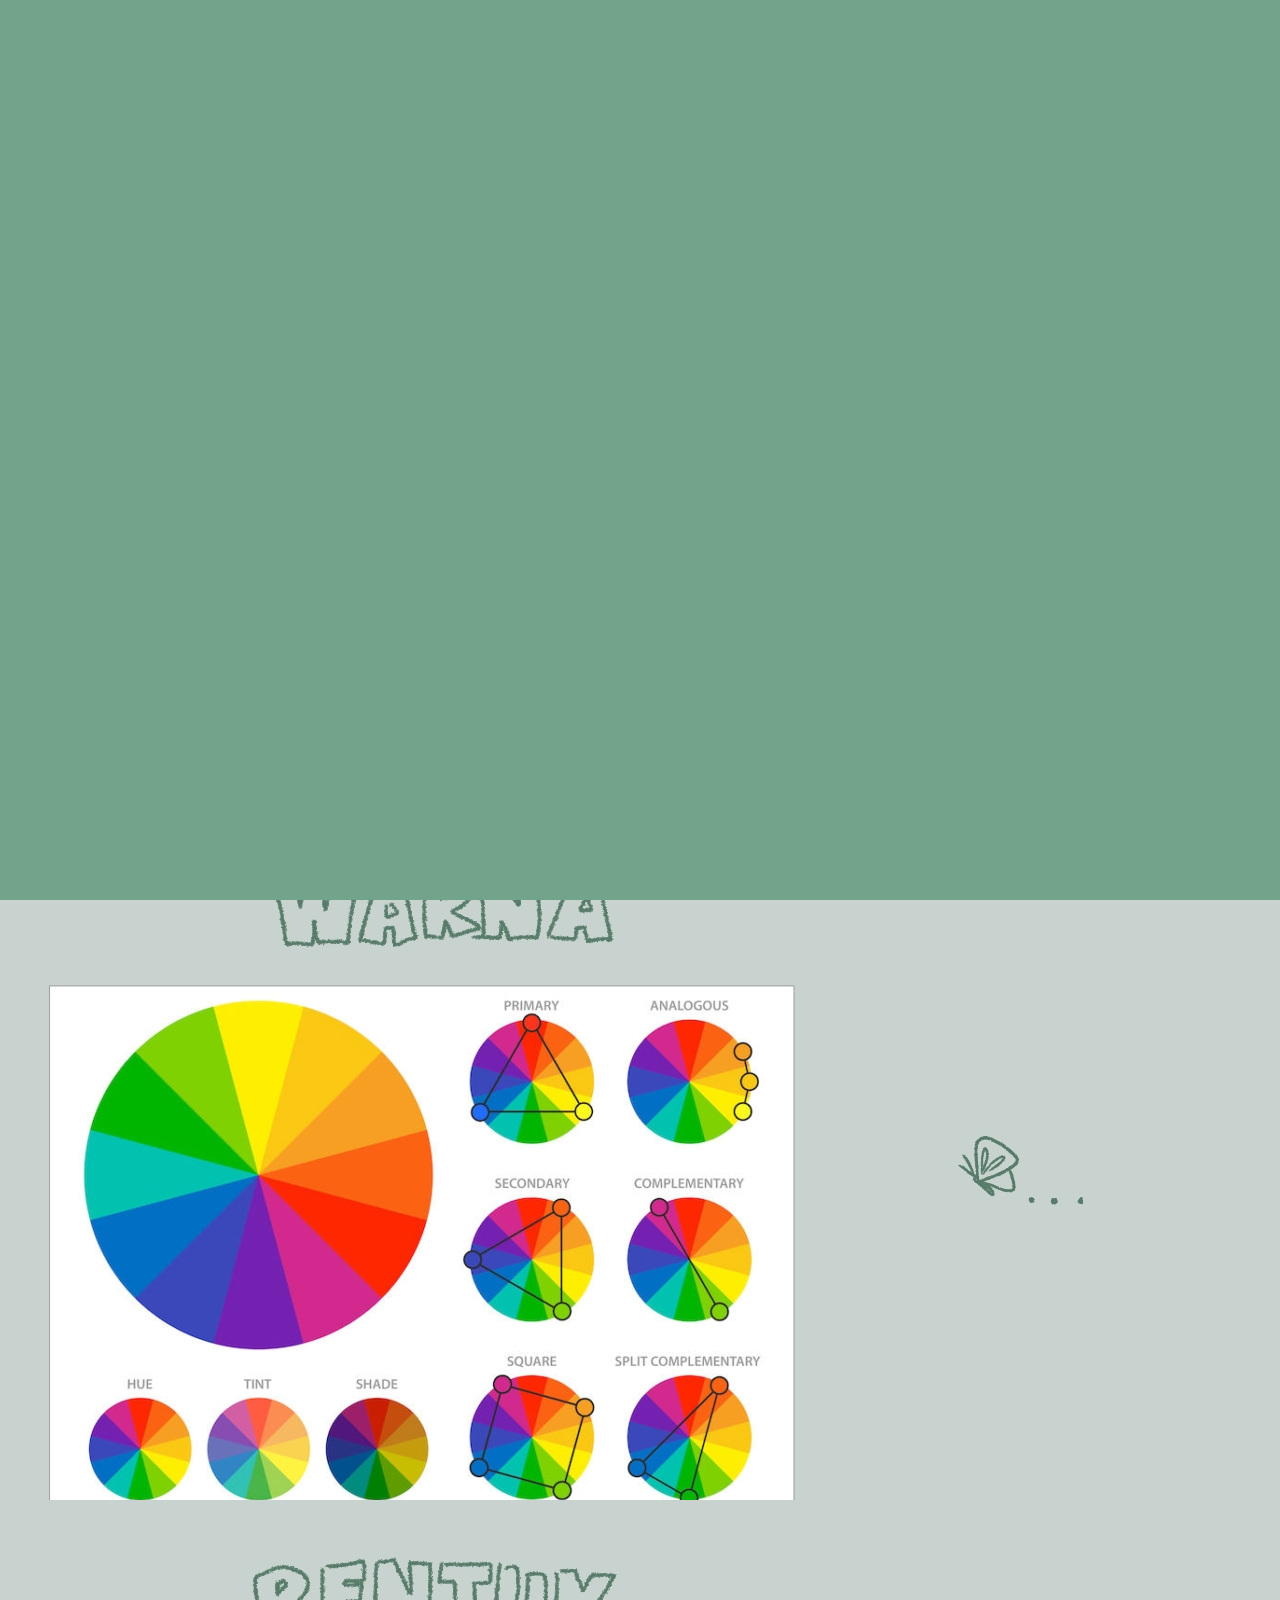
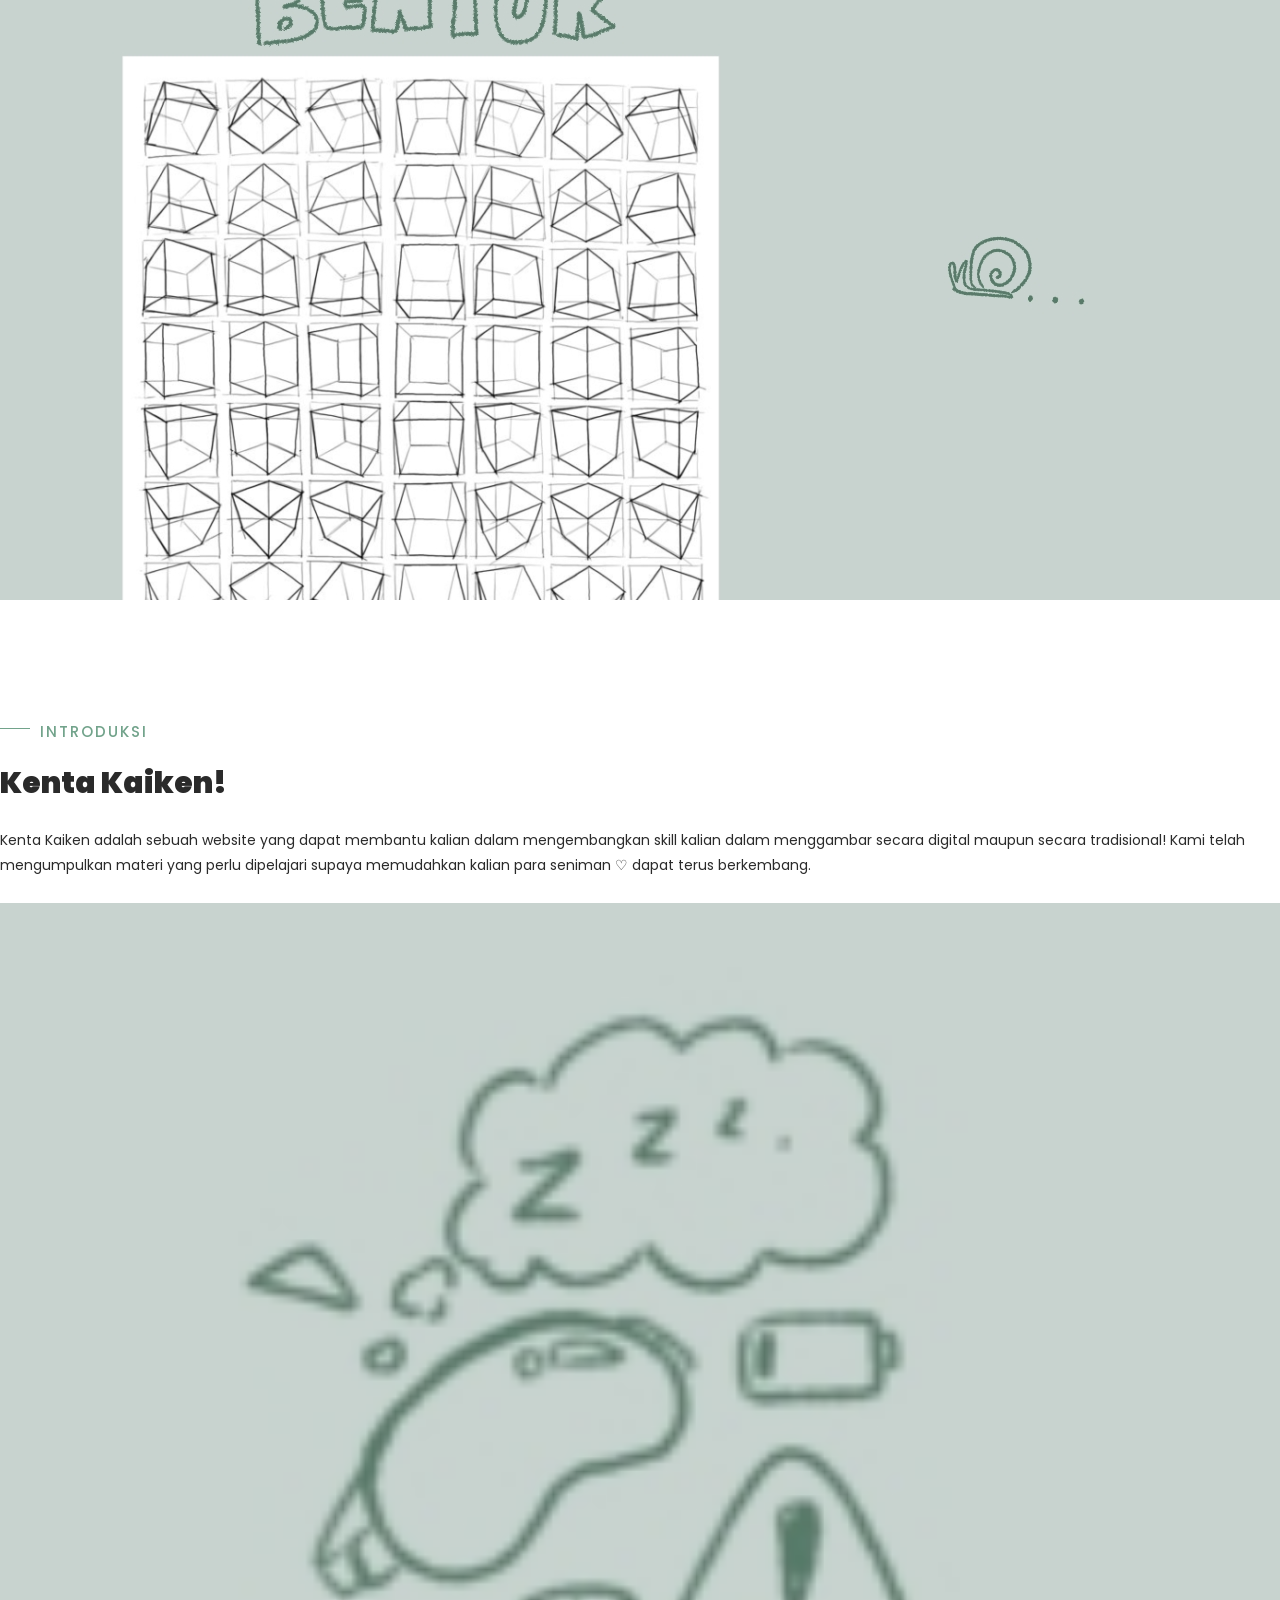
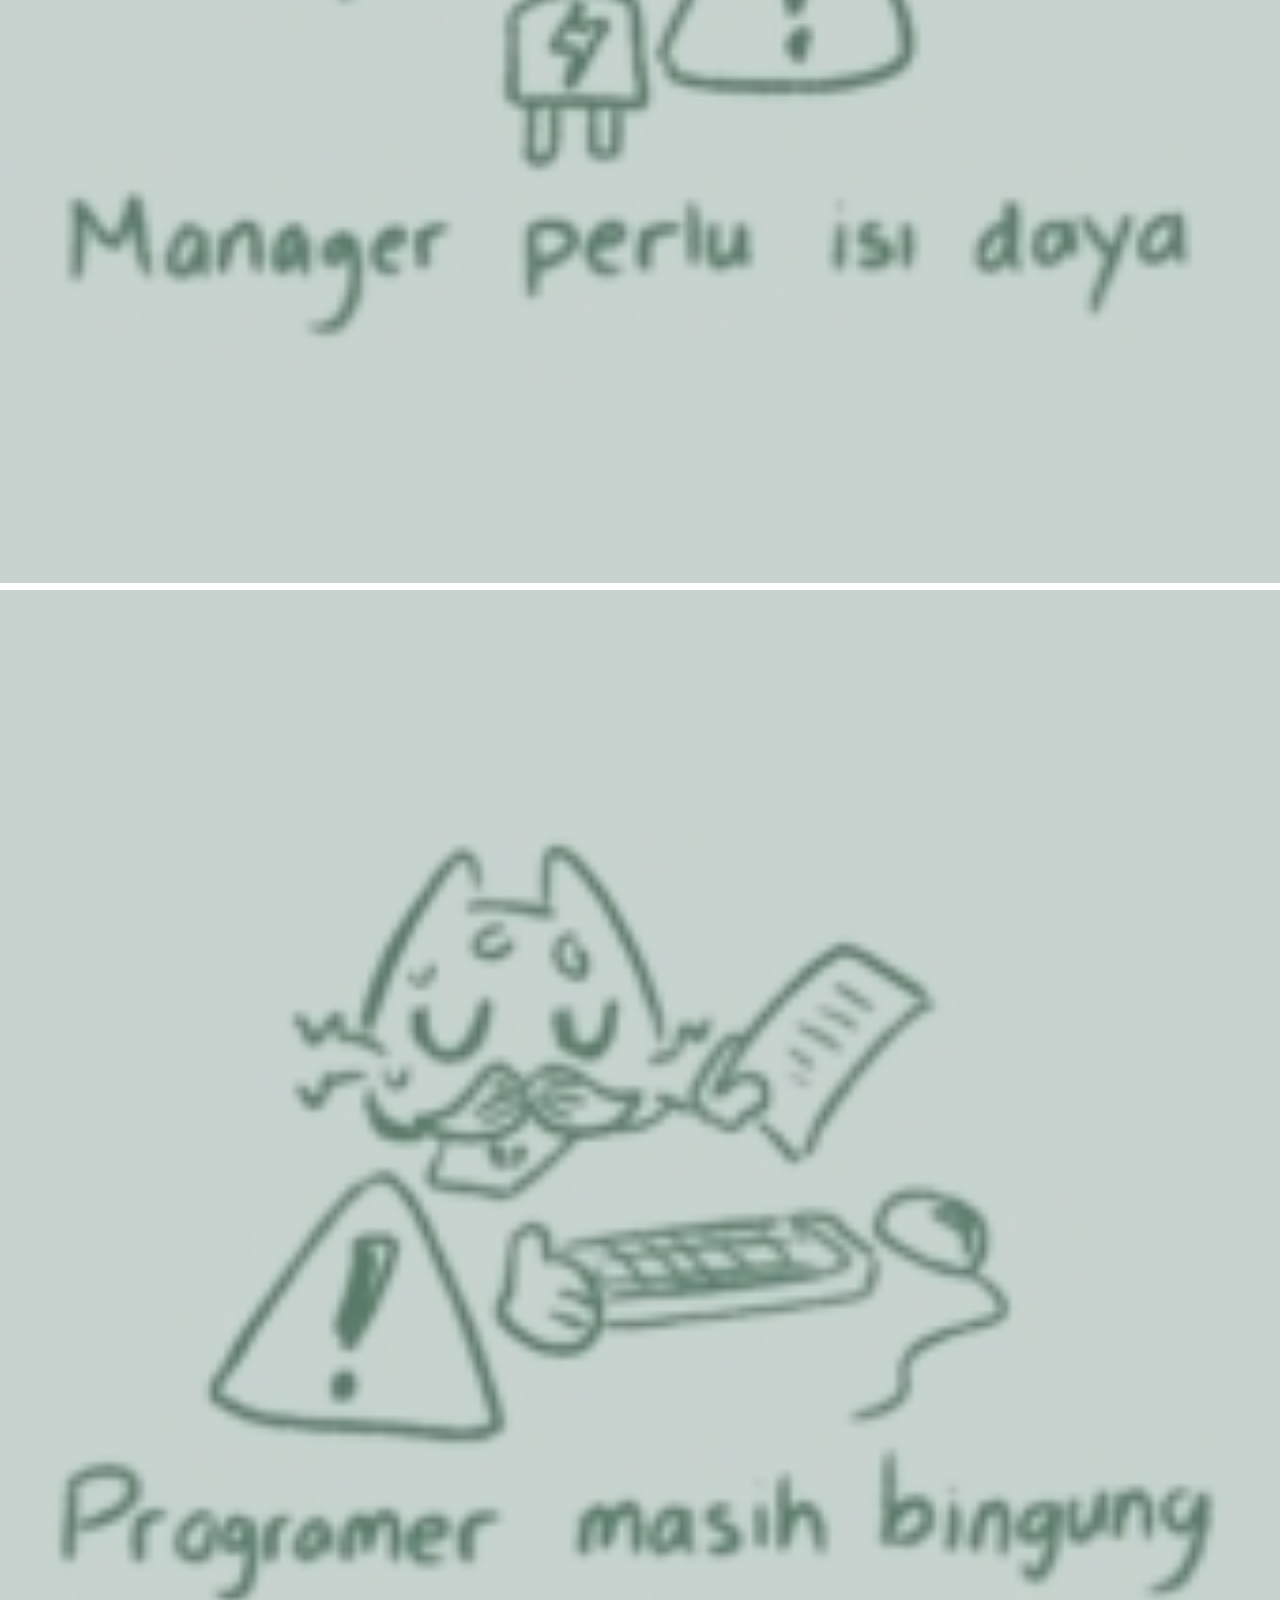
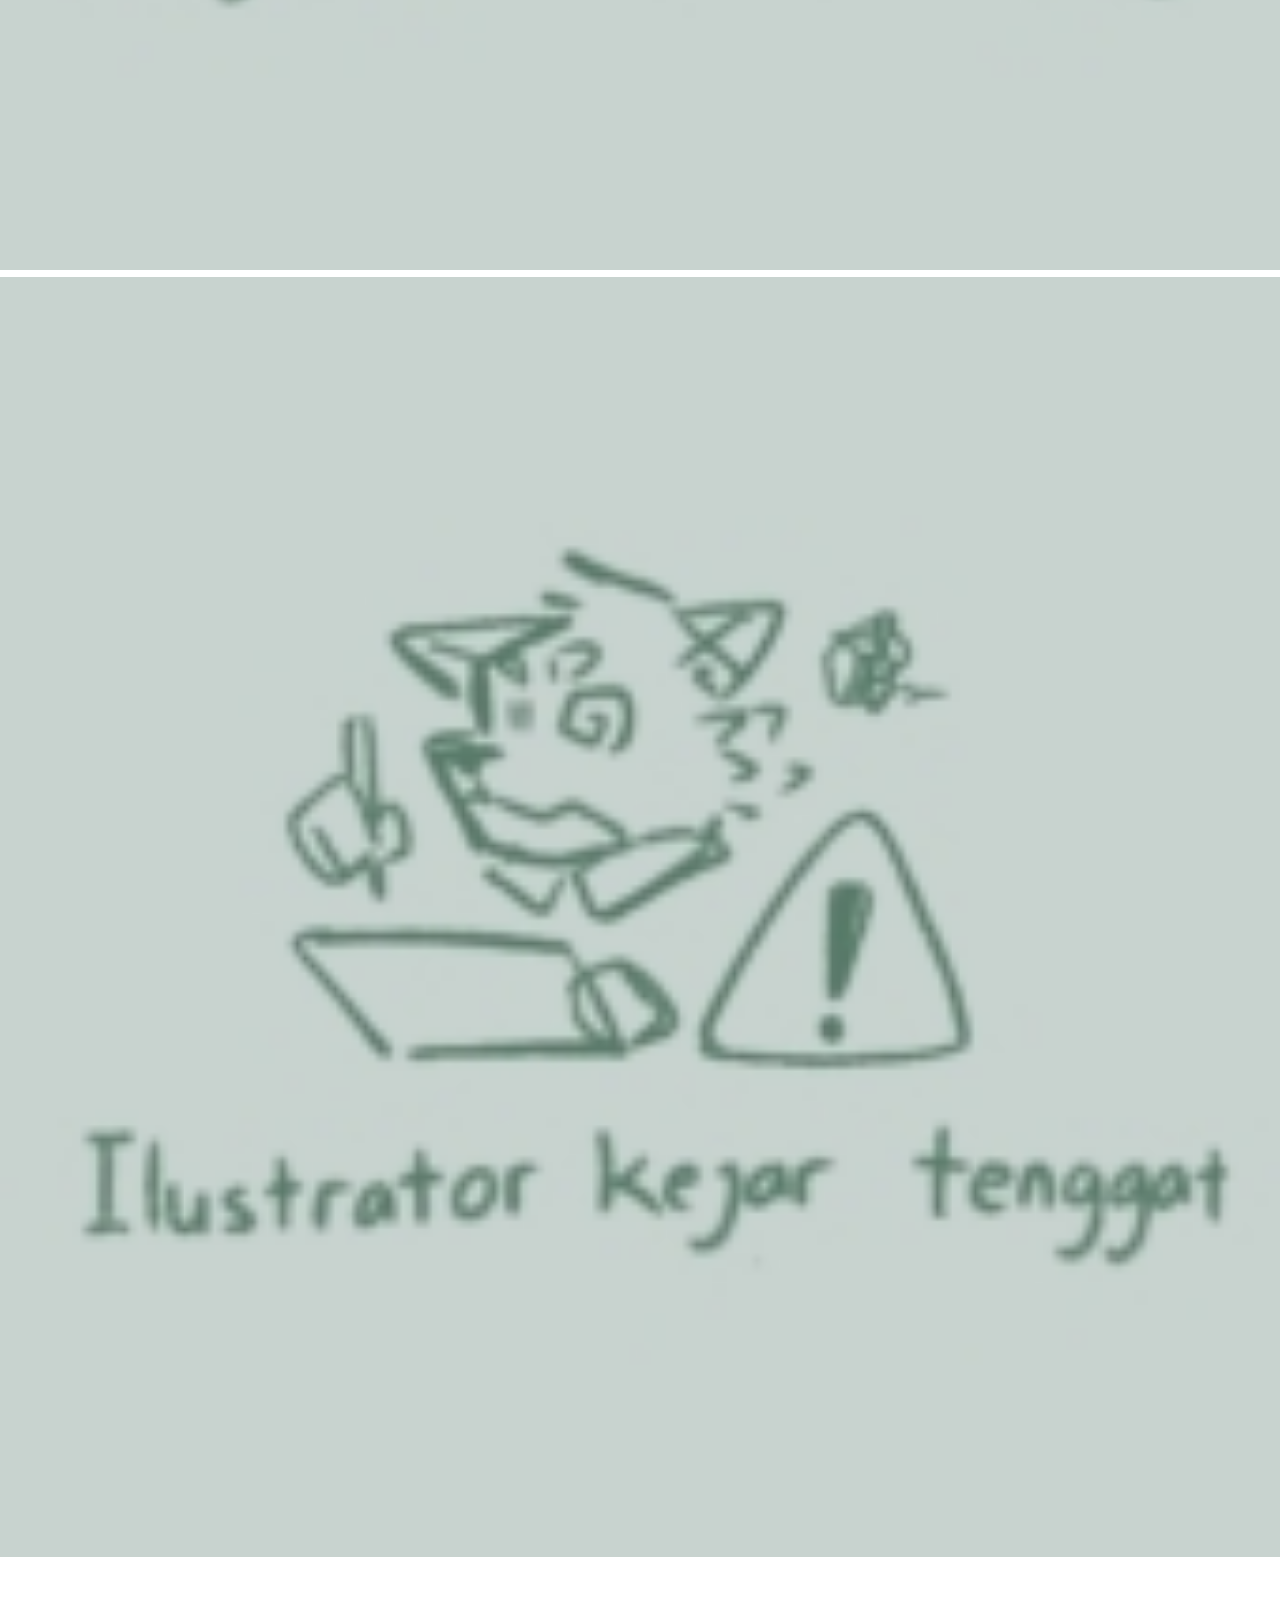
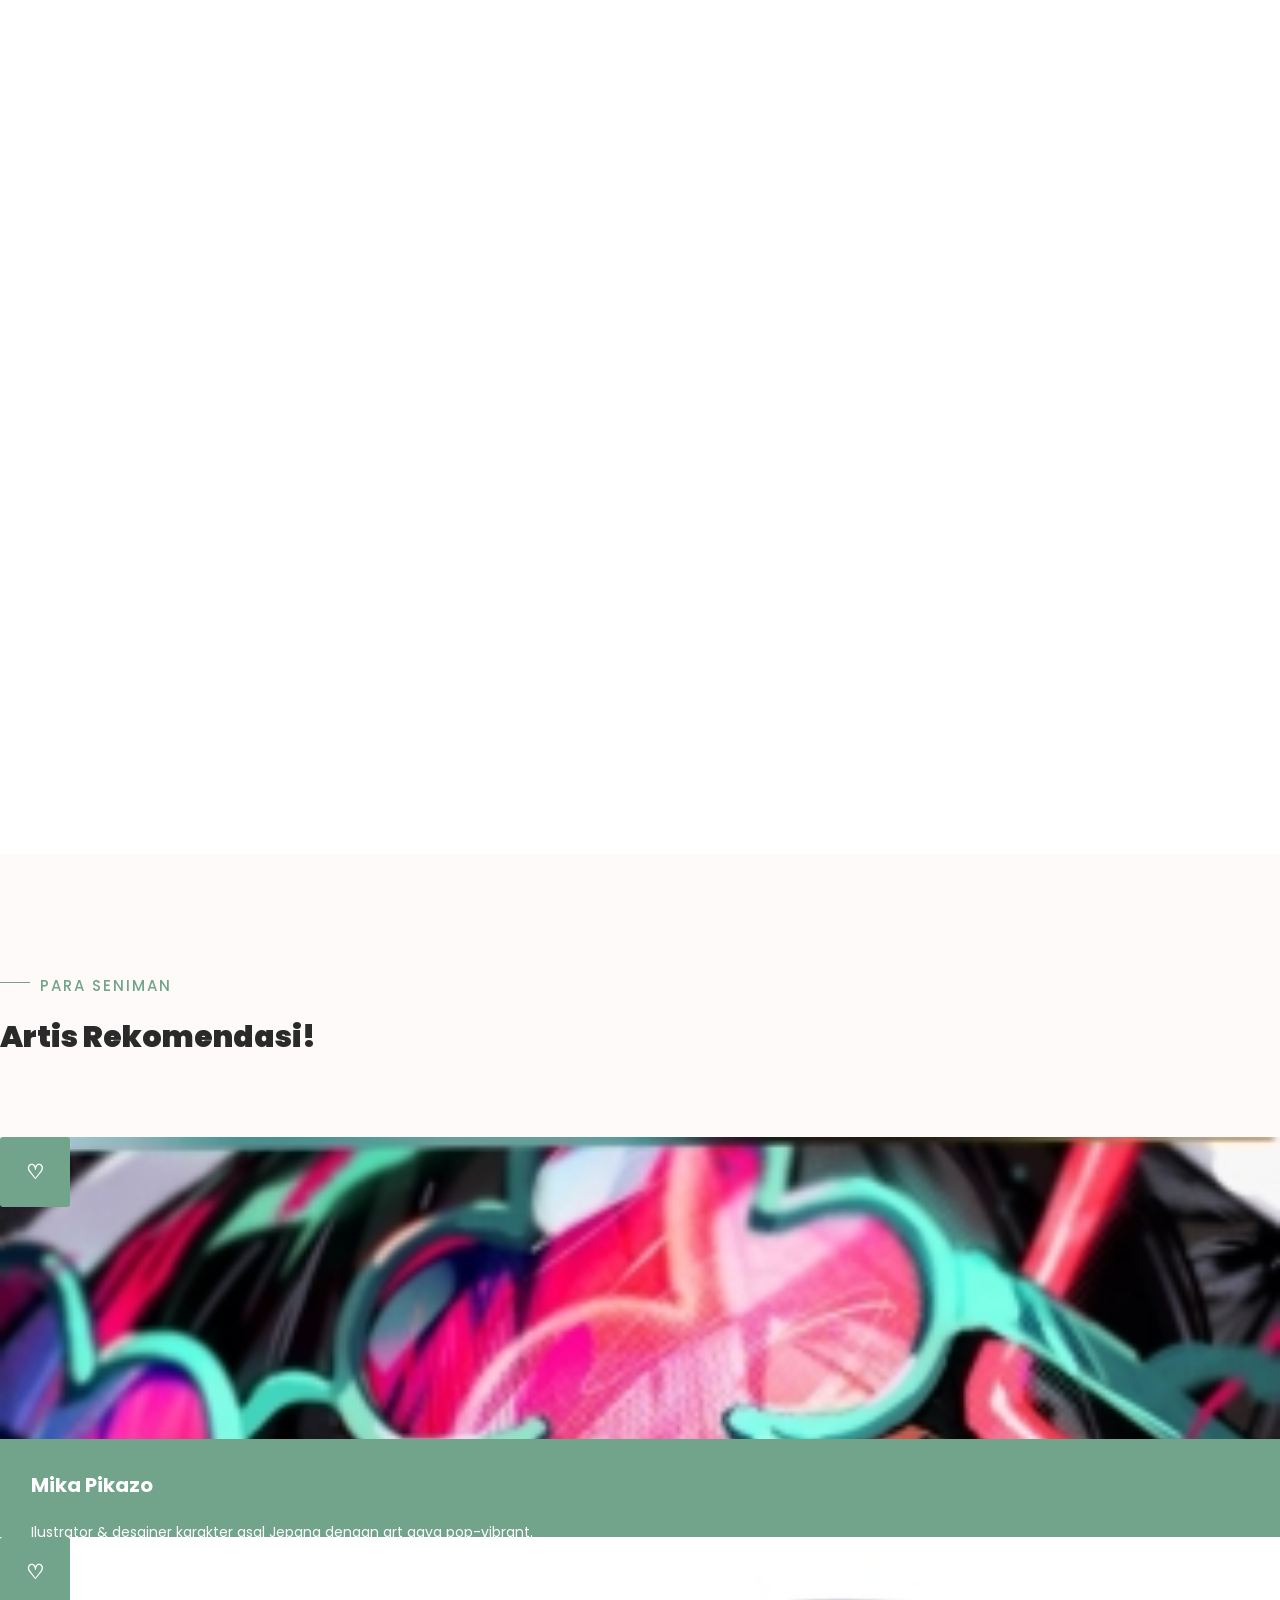
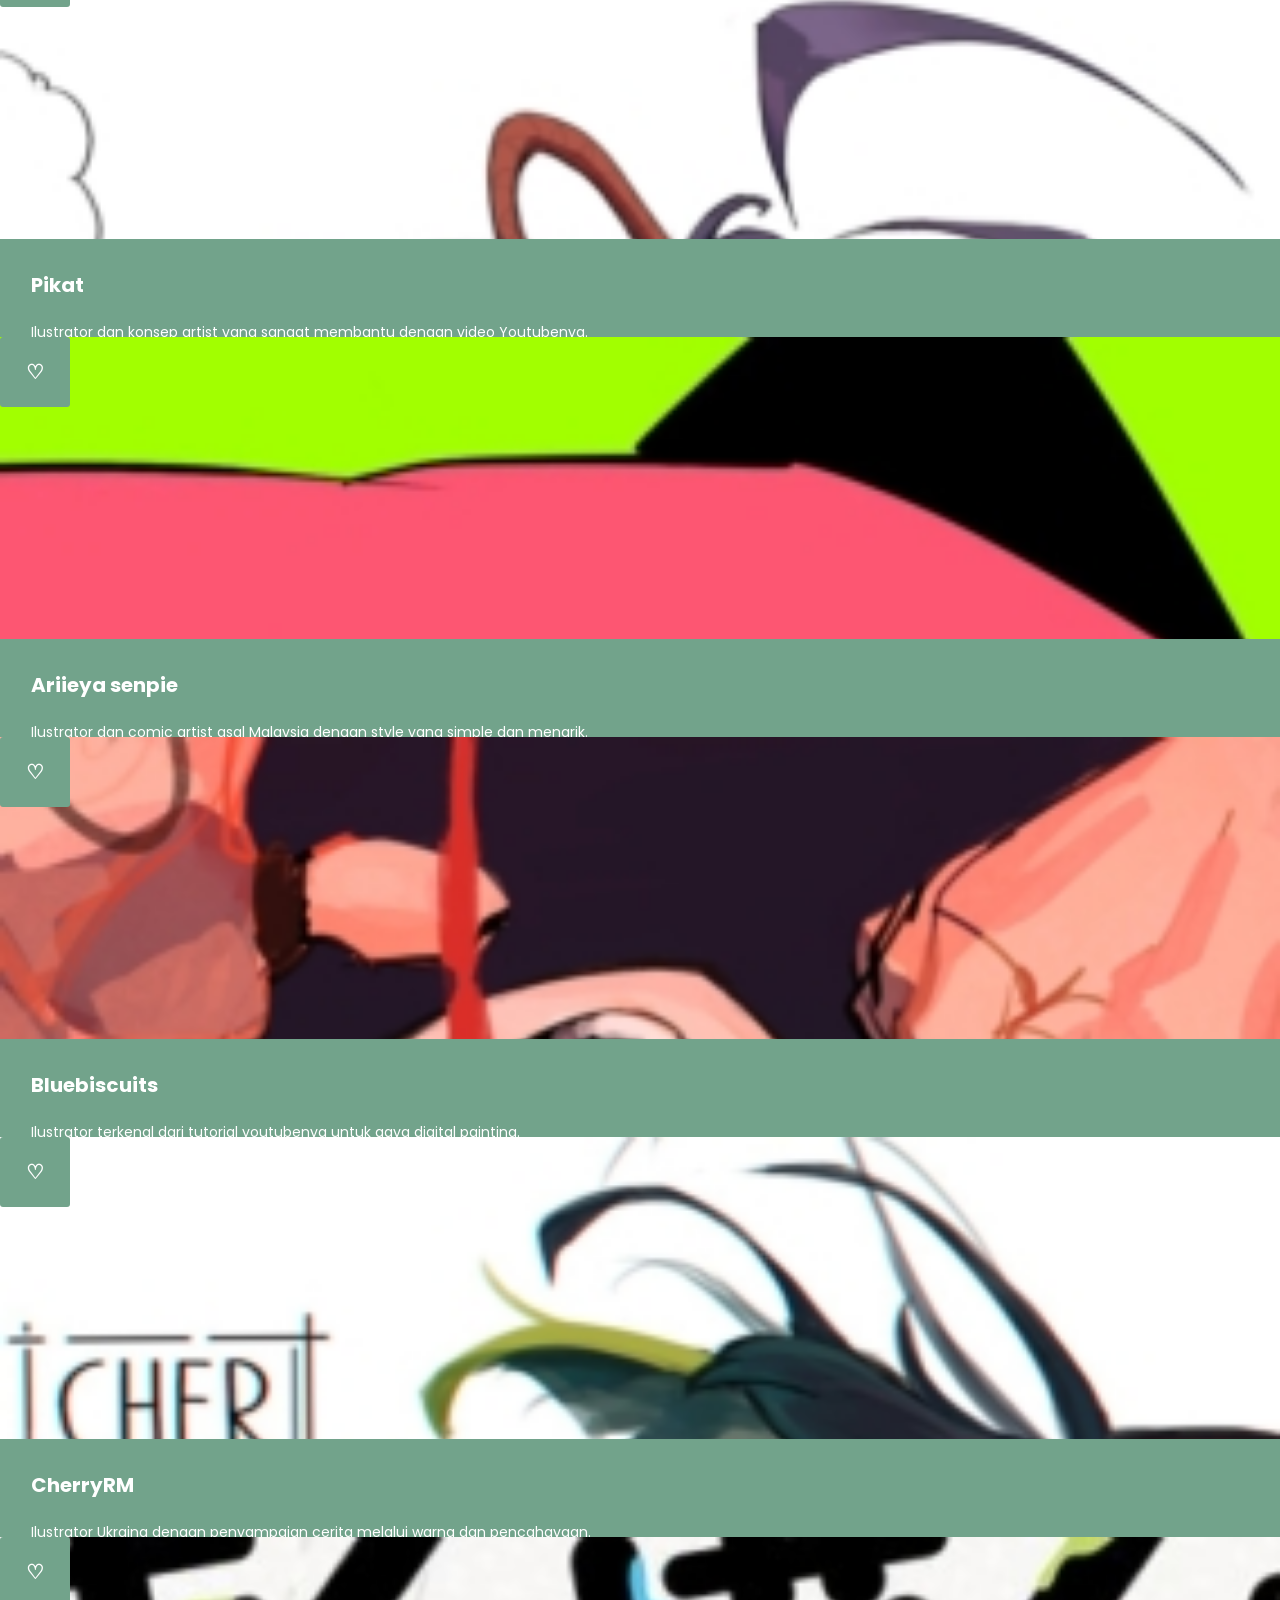
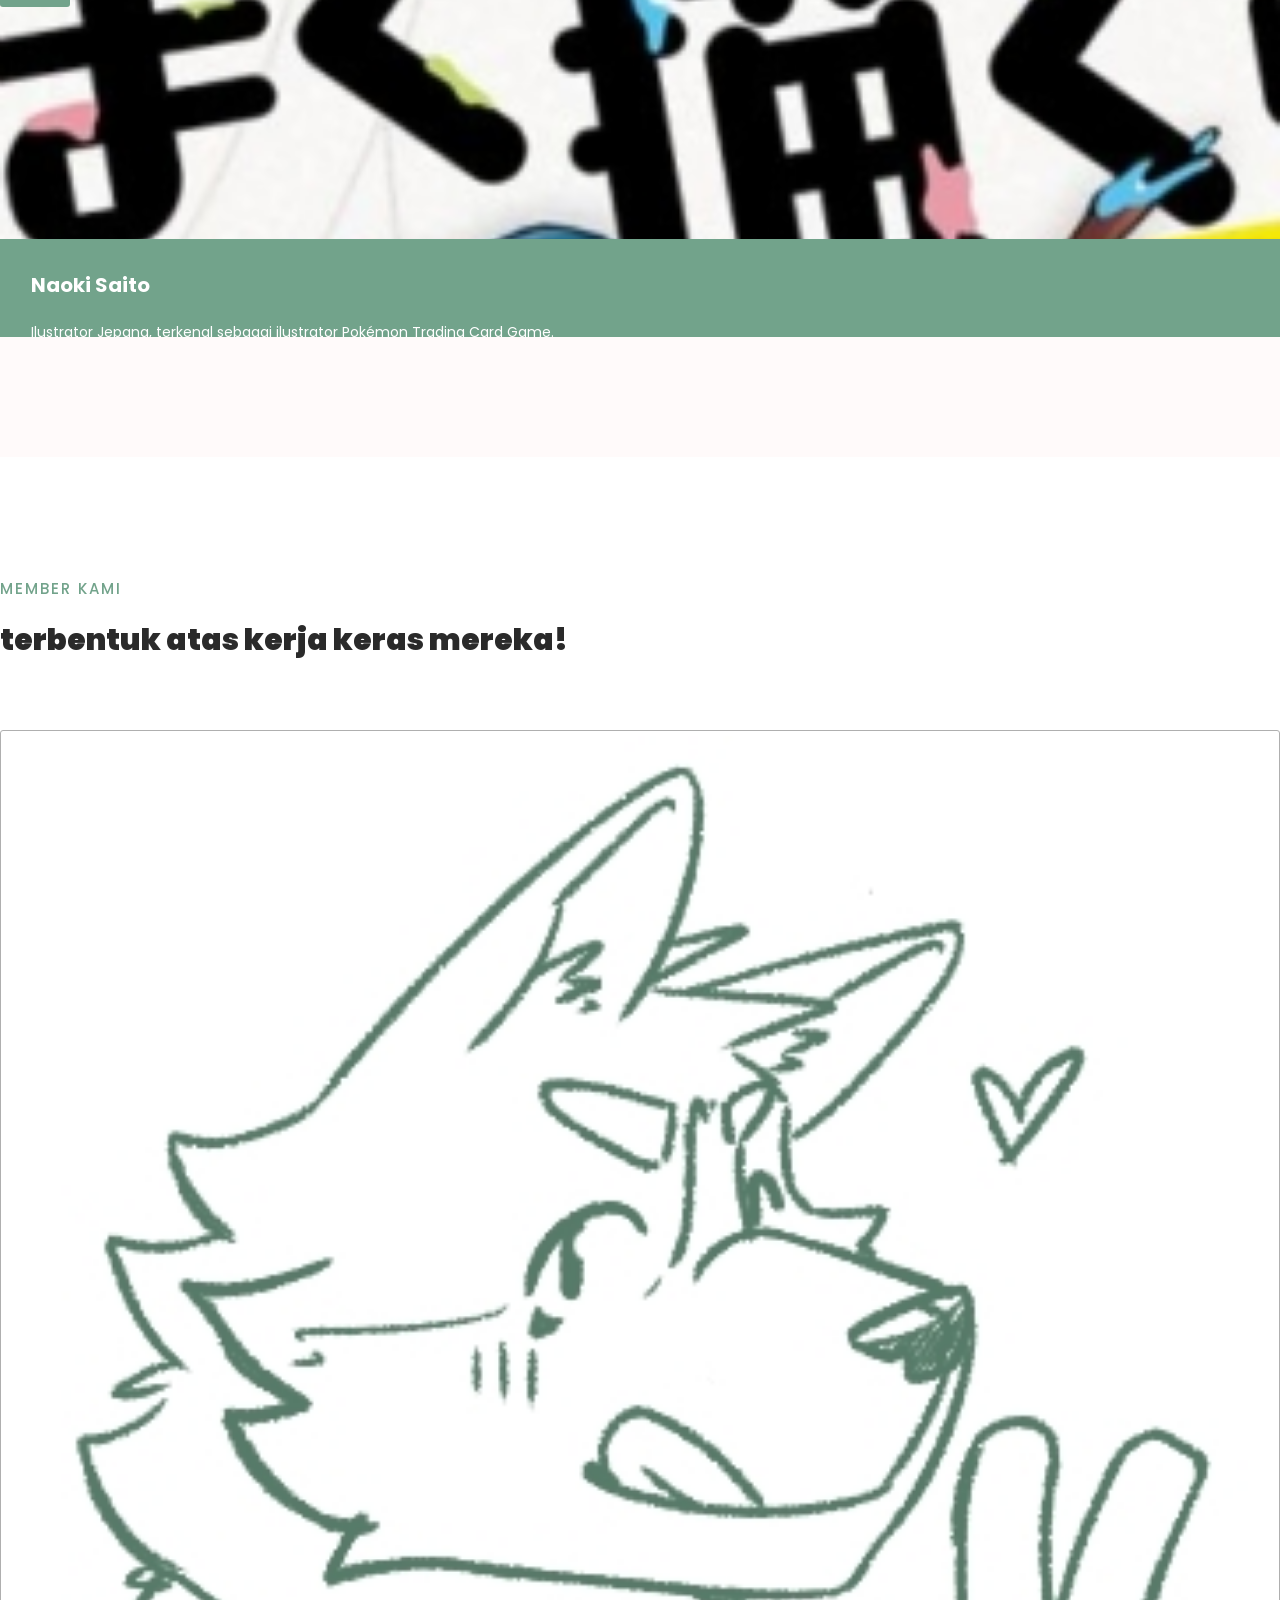
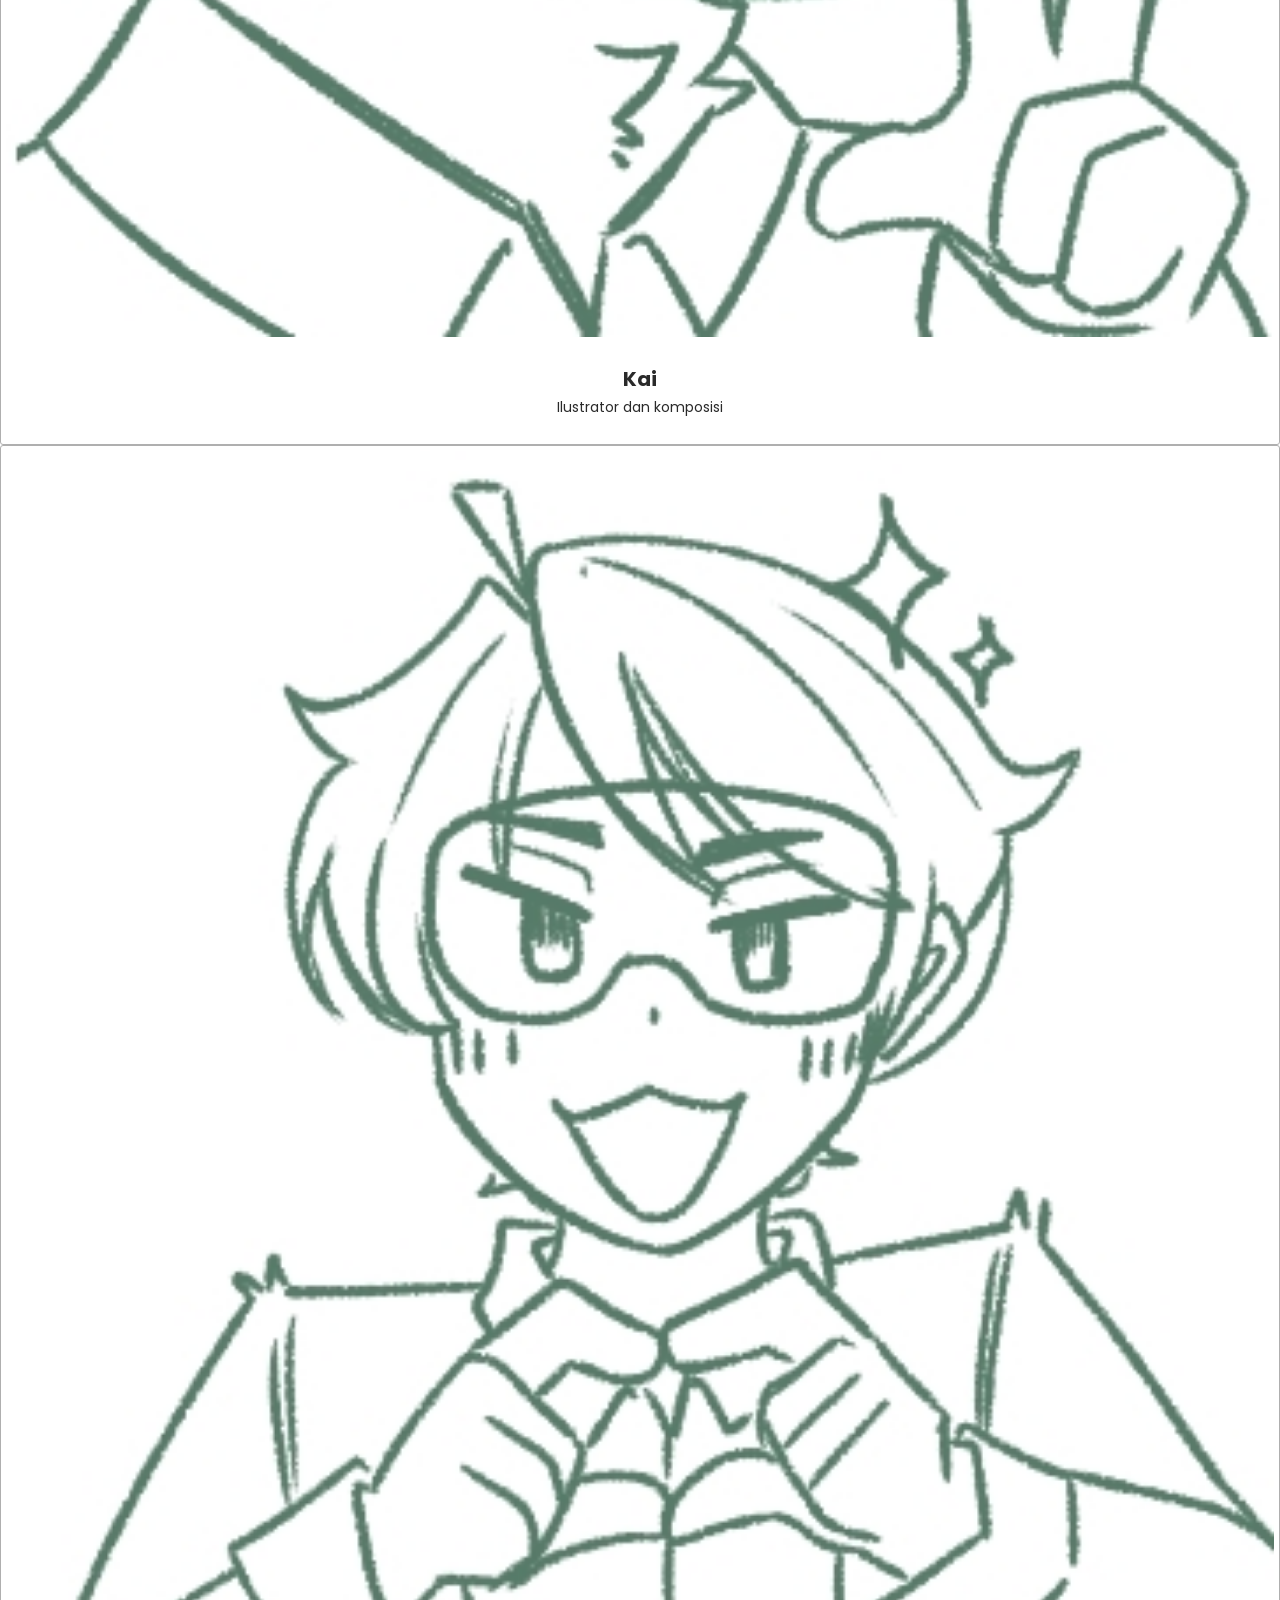
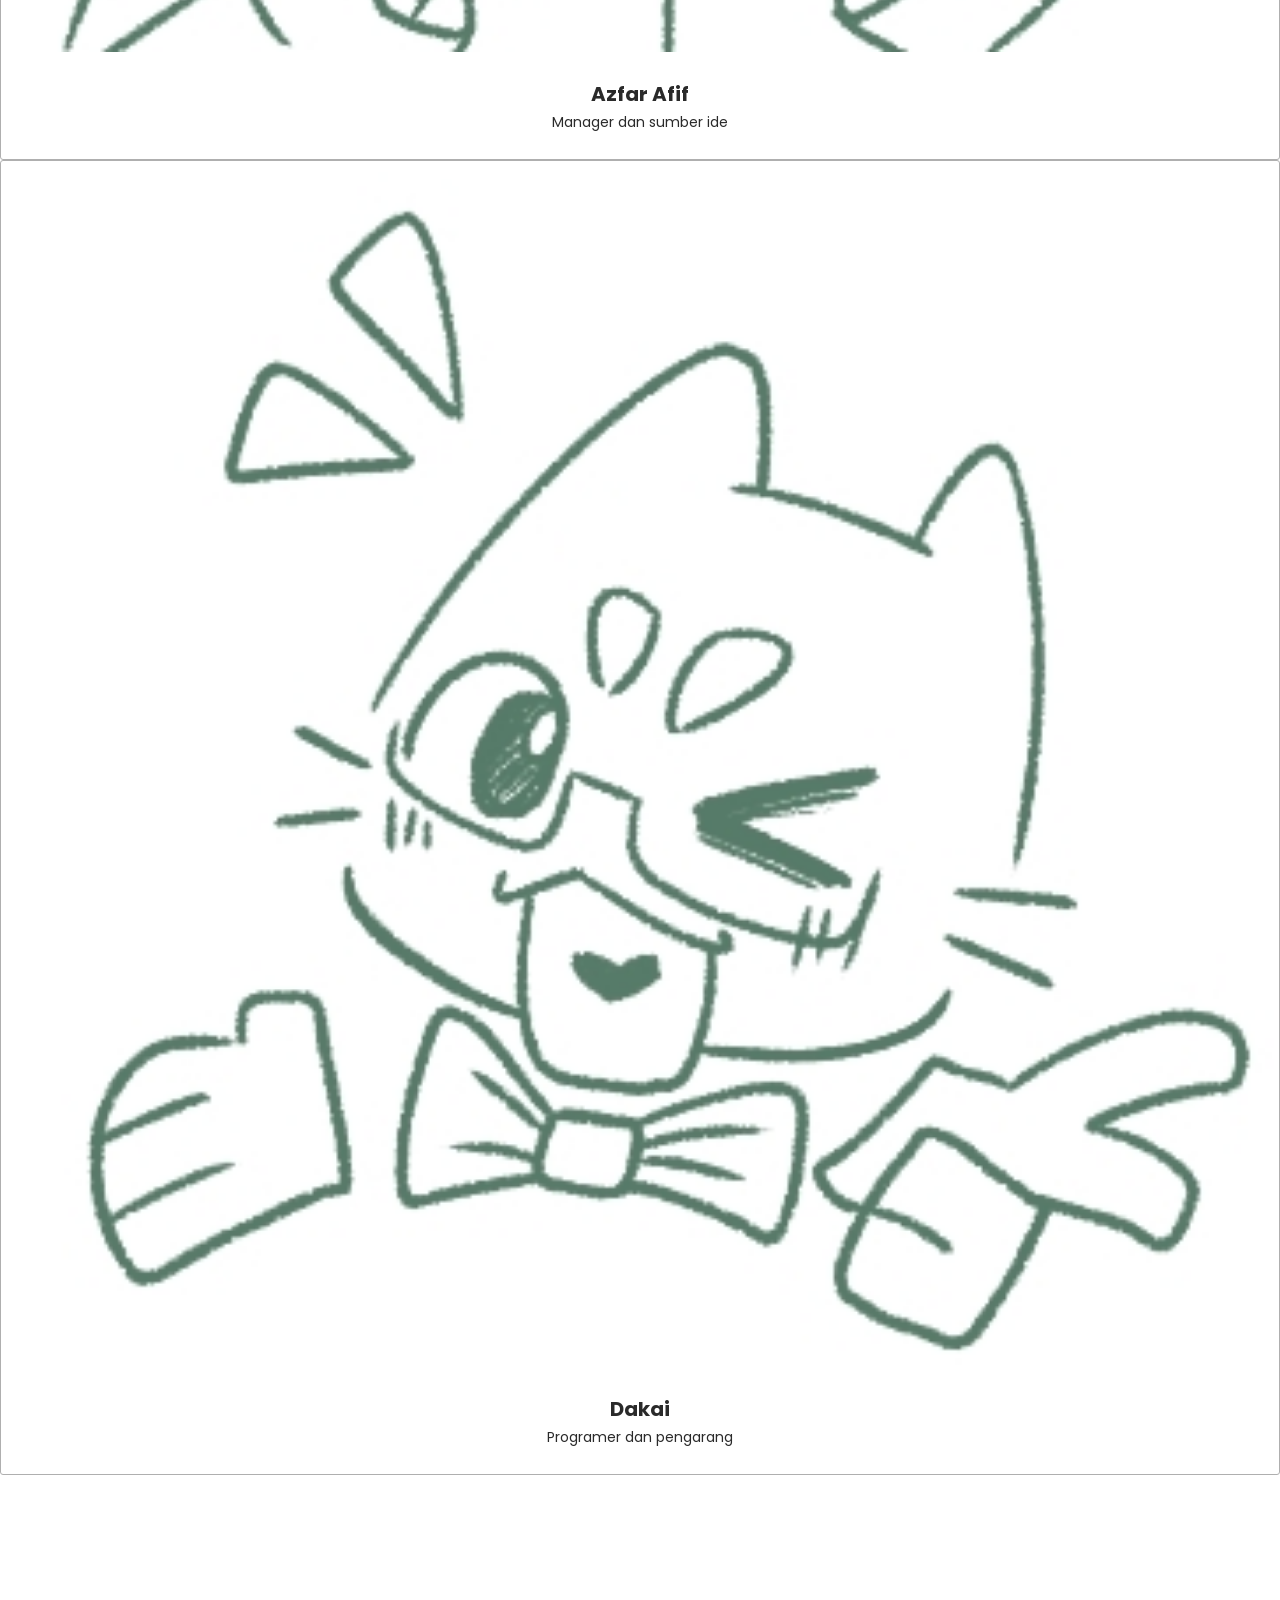
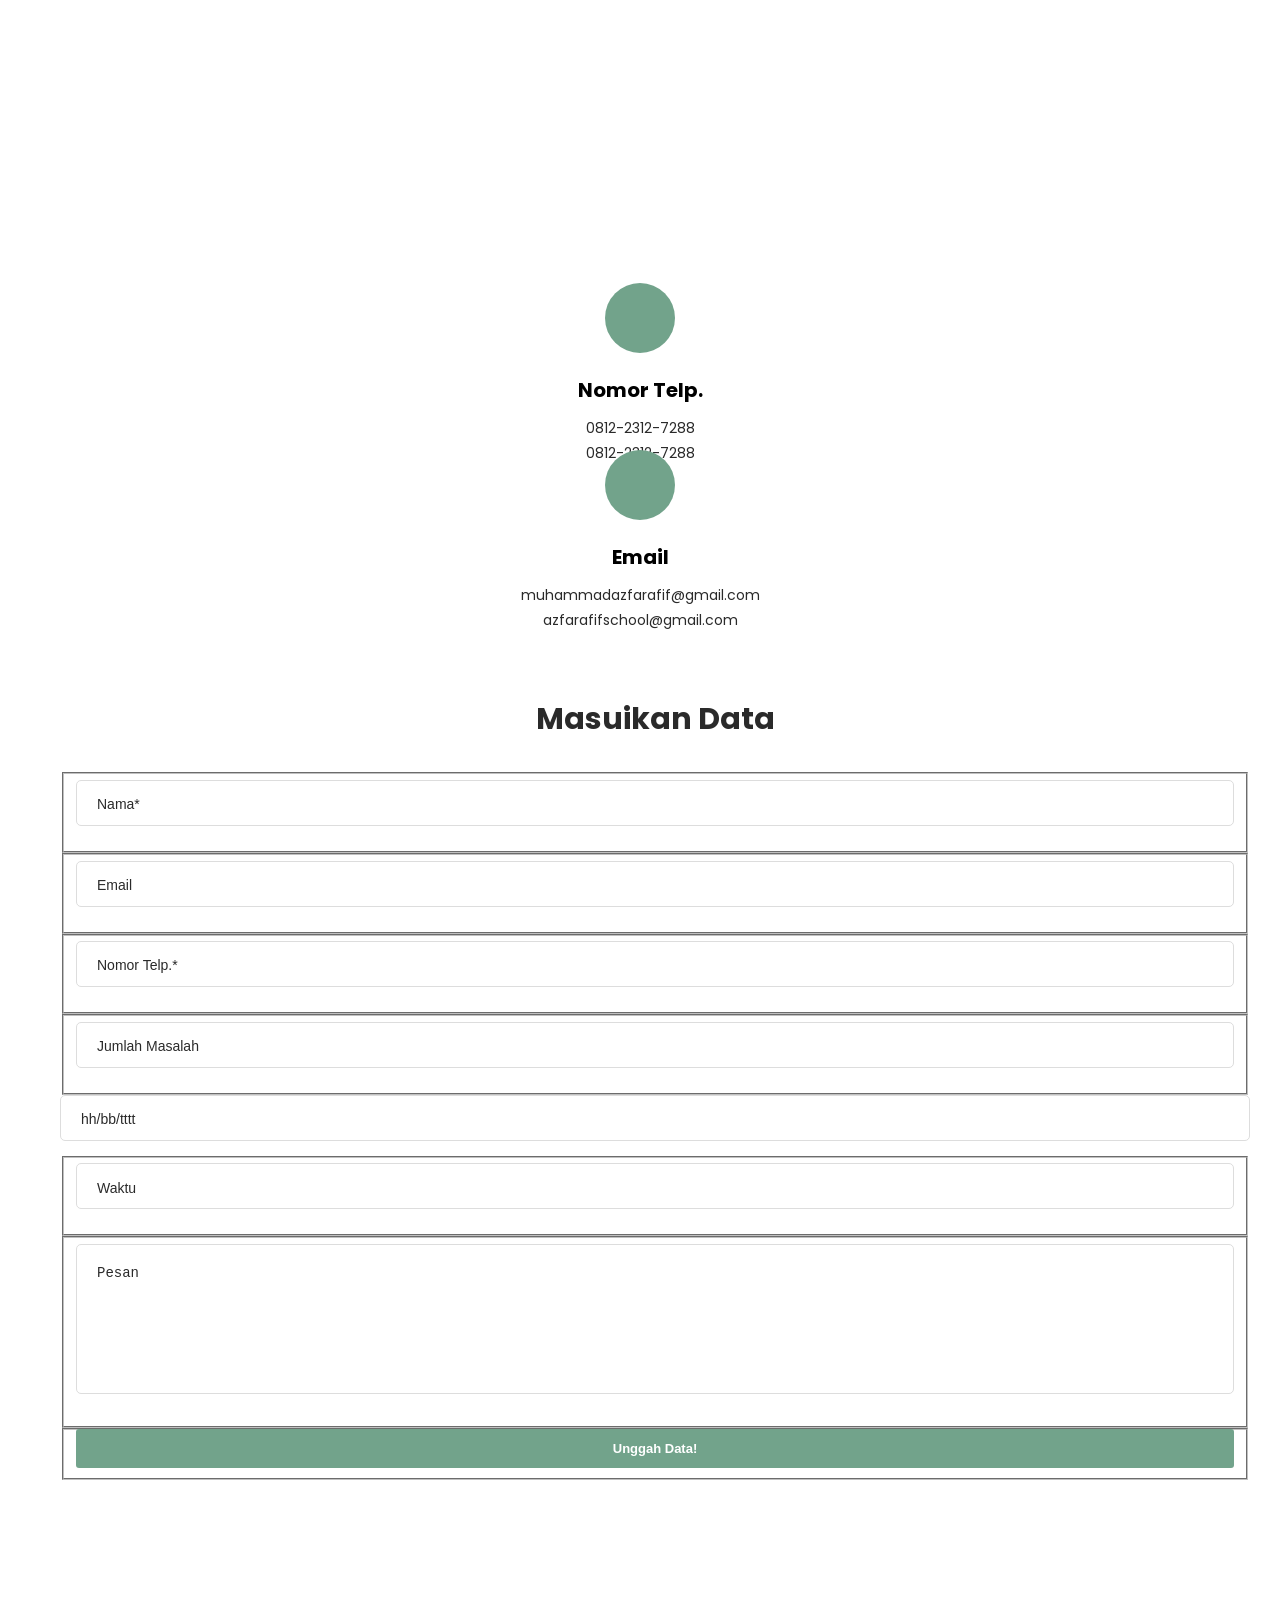
==== commit 7a4efadb: "Update index.html" ====
--- a/index.html
+++ b/index.html
@@ -11,6 +11,7 @@
     <link href="https://fonts.googleapis.com/css2?family=Dancing+Script:wght@400;500;600;700&display=swap" rel="stylesheet">
 
     <title>Kenta Kaiken</title>
+    <link rel="icon" href="assets/images/icon.png">
 <!--
     
 TemplateMo 558 Klassy Cafe
@@ -77,7 +78,7 @@
                                 <ul>
                                     <li><a href="garis.html">Garis</a></li>
                                     <li><a href="bentuk.html">Bentuk</a></li>
-                                    <li><a href="warna.htm;">Warna</a></li>
+                                    <li><a href="warna.html">Warna</a></li>
                                     <li><a href="perspektif.html">Perspektif</a></li>
                                 </ul>
                             </li>
@@ -104,9 +105,11 @@
                         <div class="inner-content">
                             <h4>Kenta Kaiken</h4>
                             <h6>Belajar membuat ilustrasi</h6>
-                            <p id="userinfo">Belum Login</p>
+                            <p id="userInfo">Belum Login</p>
+                          <div class="main-white-button scroll-to-section">
                           <div id="authArea">
                               <button onclick="goLogin()" class="nav-cta">Login</button>
+                          </div>
                           </div>
                             <!-- <div class="main-white-button scroll-to-section"> -->
                                 <!-- <a href=logreg/index.html>Login</a> -->
@@ -120,21 +123,21 @@
                           <!-- Item -->
                           <div class="item">
                             <div class="img-fill">
-                                <img src="assets/images/slide-01.jpg" alt="">
+                                <img src="assets/images/p3.jpg" alt="">
                             </div>
                           </div>
                           <!-- // Item -->
                           <!-- Item -->
                           <div class="item">
                             <div class="img-fill">
-                                <img src="assets/images/slide-02.jpg" alt="">
+                                <img src="assets/images/w3.jpg" alt="">
                             </div>
                           </div>
                           <!-- // Item -->
                           <!-- Item -->
                           <div class="item">
                             <div class="img-fill">
-                                <img src="assets/images/slide-03.jpg" alt="">
+                                <img src="assets/images/b2.jpg" alt="">
                             </div>
                           </div>
                           <!-- // Item -->
@@ -518,6 +521,7 @@
             </div>
         </div>
     </footer>
+      <script src="login/js/welcome.js"></script>
 
     <!-- jQuery -->
     <script src="assets/js/jquery-2.1.0.min.js"></script>
